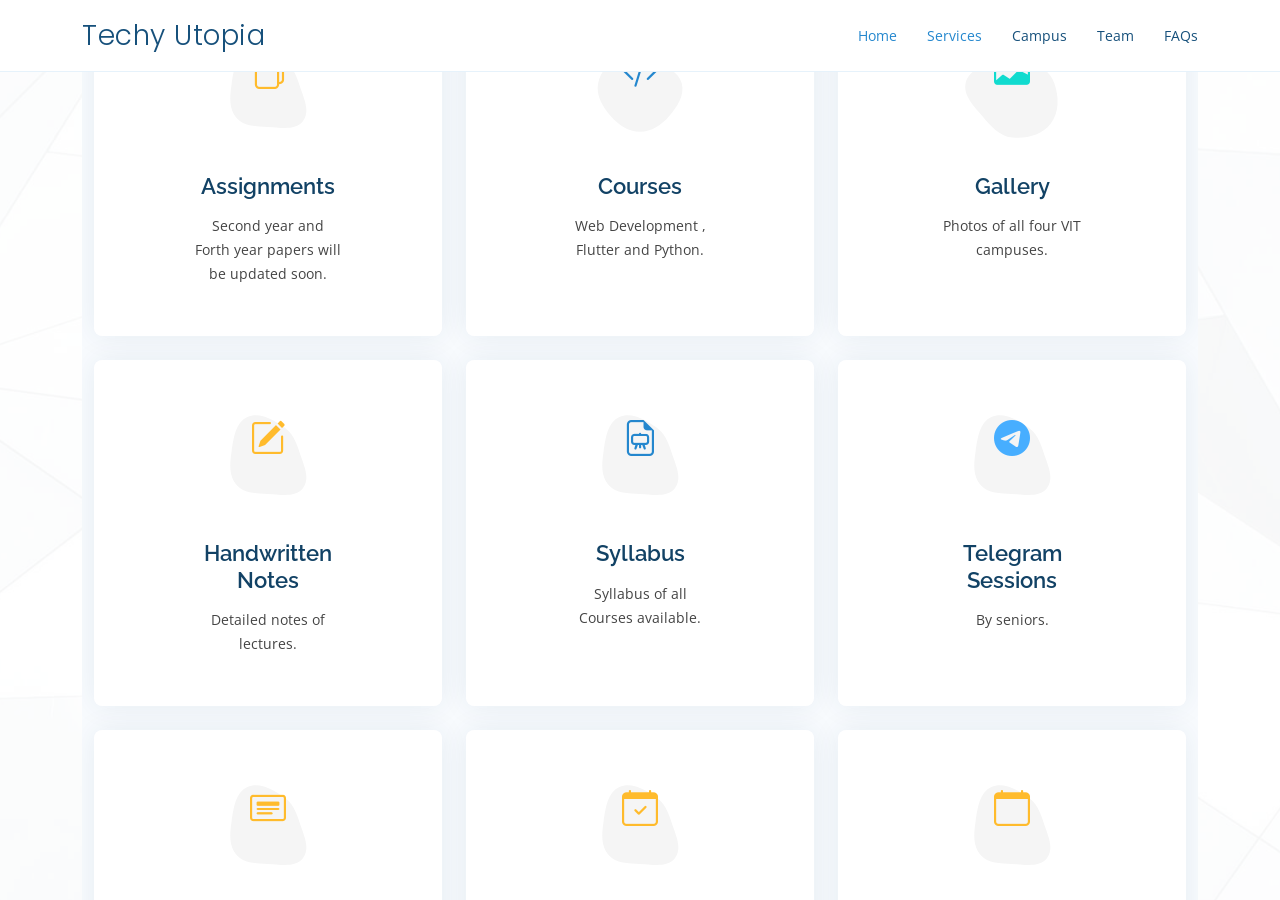
==== books.html @ 6884cb84 "26 March" ====
<!DOCTYPE html>
<html lang="en">

<head>
  <meta charset="utf-8">
  <meta content="width=device-width, initial-scale=1.0" name="viewport">

  <title>Books</title>
  <meta content="" name="description">
  <meta content="" name="keywords">

  <!-- Favicons -->
<link href="assets/img/favicon.jpeg" rel="icon">
  

  <!-- Google Fonts -->
  <link href="https://fonts.googleapis.com/css?family=Open+Sans:300,300i,400,400i,600,600i,700,700i|Raleway:300,300i,400,400i,500,500i,600,600i,700,700i|Poppins:300,300i,400,400i,500,500i,600,600i,700,700i" rel="stylesheet">

  <!-- Vendor CSS Files -->
  <link href="assets/vendor/aos/aos.css" rel="stylesheet">
  <link href="assets/vendor/bootstrap/css/bootstrap.min.css" rel="stylesheet">
  <link href="assets/vendor/bootstrap-icons/bootstrap-icons.css" rel="stylesheet">
  <link href="assets/vendor/boxicons/css/boxicons.min.css" rel="stylesheet">
  <link href="assets/vendor/glightbox/css/glightbox.min.css" rel="stylesheet">
  <link href="assets/vendor/remixicon/remixicon.css" rel="stylesheet">
  <link href="assets/vendor/swiper/swiper-bundle.min.css" rel="stylesheet">

  <!-- Template Main CSS File -->
  <link href="assets/css/style.css" rel="stylesheet">

  
</head>

<body>

 <!-- ======= Header ======= -->


 <header id="header" class="fixed-top">
  <div class="container d-flex align-items-center justify-content-between">
    <h1 class="logo"><a href="index.html">Techy Utopia</a></h1>
    

    <nav id="navbar" class="navbar">
      <ul>
        <li><a class="nav-link scrollto active" href="#hero">Home</a></li>

        
        <li><a class="nav-link scrollto" href="#services">Services</a></li>

        
        <li><a class="nav-link scrollto" href="#campus">Campus</a></li>
        

        <li><a class="nav-link scrollto" href="#team">Team</a></li>

        
        <li><a class="nav-link scrollto" href="#faq">FAQs</a></li>



      </ul>
      <i class="bi bi-list mobile-nav-toggle"></i>
    </nav>


    <!-- .navbar -->
  </div>
</header>
<!-- End Header -->


  
       <!-- ======= Hero Section ======= -->
       <section id="hero" class="d-flex align-items-center">
        <div
          class="container position-relative"
          data-aos="fade-up"
          data-aos-delay="100"
        >
          <!-- <div class="row justify-content-center">
            <div class="col-xl-7 col-lg-9 text-center">
               <h1>One Stop For VIT Stuff</h1>
              <h2>by Coding-Diaries</h2> 
            </div>
          </div> -->
          <!-- ======= Services Section ======= -->
          <section id="services" class="services section-bg">
            <div class="container" data-aos="fade-up">
              <div class="section-title">
                <h2>Telegram Sessions</h2>
                <h2>by seniors</h2>
                <br>
  
  
              </div>
  
              <div class="row">
                <div
                  class="col-lg-4 col-md-6 d-flex align-items-stretch"
                  data-aos="zoom-in"
                  data-aos-delay="100"
                >
                  <div class="icon-box iconbox-blue">
                    <div class="icon">
                      <svg
                        width="100"
                        height="100"
                        viewBox="0 0 600 600"
                        xmlns="http://www.w3.org/2000/svg"
                      >
                        <path
                          stroke="none"
                          stroke-width="0"
                          fill="#f5f5f5"
                          d="M300,521.0016835830174C376.1290562159157,517.8887921683347,466.0731472004068,529.7835943286574,510.70327084640275,468.03025145048787C554.3714126377745,407.6079735673963,508.03601936045806,328.9844924480964,491.2728898941984,256.3432110539036C474.5976632858925,184.082847569629,479.9380746630129,96.60480741107993,416.23090153303,58.64404602377083C348.86323505073057,18.502131276798302,261.93793281208167,40.57373210992963,193.5410806939664,78.93577620505333C130.42746243093433,114.334589627462,98.30271207620316,179.96522072025542,76.75703585869454,249.04625023123273C51.97151888228291,328.5150500222984,13.704378332031375,421.85034740162234,66.52175969318436,486.19268352777647C119.04800174914682,550.1803526380478,217.28368757567262,524.383925680826,300,521.0016835830174"
                        ></path>
                      </svg>
                      <i class="bi bi-book"></i>
                    </div>
                    <h4><a href="books.html">E-Books</a></h4>
                    <p>
                      Books for all Courses.
                    </p>
                  </div>
                </div>
  
                       
                <div
                  class="col-lg-4 col-md-6 d-flex align-items-stretch mt-4 mt-md-0"
                  data-aos="zoom-in"
                  data-aos-delay="200"
                >
                  <div class="icon-box iconbox-orange">
                    <div class="icon">
                      <svg
                        width="100"
                        height="100"
                        viewBox="0 0 600 600"
                        xmlns="http://www.w3.org/2000/svg"
                      >
                        <path
                          stroke="none"
                          stroke-width="0"
                          fill="#f5f5f5"
                          d="M300,582.0697525312426C382.5290701553225,586.8405444964366,449.9789794690241,525.3245884688669,502.5850820975895,461.55621195738473C556.606425686781,396.0723002908107,615.8543463187945,314.28637112970534,586.6730223649479,234.56875336149918C558.9533121215079,158.8439757836574,454.9685369536778,164.00468322053177,381.49747125262974,130.76875717737553C312.15926192815925,99.40240125094834,248.97055460311594,18.661163978235184,179.8680185752513,50.54337015887873C110.5421016452524,82.52863877960104,119.82277516462835,180.83849132639028,109.12597500060166,256.43424936330496C100.08760227029461,320.3096726198365,92.17705696193138,384.0621239912766,124.79988738764834,439.7174275375508C164.83382741302287,508.01625554203684,220.96474134820875,577.5009287672846,300,582.0697525312426"
                        ></path>
                      </svg>
                      <i class="bi bi-file-earmark-text"></i>
                    </div>
                    <h4><a href="pyq.html" target="blank" > PYQs </a></h4>
                    <p>
                      Second year and Forth year papers will be updated soon.
                    </p>
                  </div>
                </div>
  
                <div
                  class="col-lg-4 col-md-6 d-flex align-items-stretch mt-4 mt-lg-0"
                  data-aos="zoom-in"
                  data-aos-delay="300"
                >
                  <div class="icon-box iconbox-red">
                    <div class="icon">
                      <svg
                        width="100"
                        height="100"
                        viewBox="0 0 600 600"
                        xmlns="http://www.w3.org/2000/svg">
                        <path
                          stroke="none"
                          stroke-width="0"
                          fill="#f5f5f5"
                          d="M300,541.5067337569781C382.14930387511276,545.0595476570109,479.8736841581634,548.3450877840088,526.4010558755058,480.5488172755941C571.5218469581645,414.80211281144784,517.5187510058486,332.0715597781072,496.52539010469104,255.14436215662573C477.37192572678356,184.95920475031193,473.57363656557914,105.61284051026155,413.0603344069578,65.22779650032875C343.27470386102294,18.654635553484475,251.2091493199835,5.337323636656869,175.0934190732945,40.62881213300186C97.87086631185822,76.43348514350839,51.98124368387456,156.15599469081315,36.44837278890362,239.84606092416172C21.716077023791087,319.22268207091537,43.775223500013084,401.1760424656574,96.891909868211,461.97329694683043C147.22146801428983,519.5804099606455,223.5754009179313,538.201503339737,300,541.5067337569781"
                        ></path>
                      </svg>
                      <i class="bi bi-youtube"></i>
                    </div>
                    <h4><a href="youtube.html">Youtube Videos</a></h4>
                    <p>
                      Recommended Youtube Videos for Learning.
                    </p>
                  </div>
                </div>
  
                <div
                  class="col-lg-4 col-md-6 d-flex align-items-stretch mt-4"
                  data-aos="zoom-in"
                  data-aos-delay="100"
                >
                  <div class="icon-box iconbox-yellow">
                    <div class="icon">
                      <svg
                        width="100"
                        height="100"
                        viewBox="0 0 600 600"
                        xmlns="http://www.w3.org/2000/svg"
                      >
                        <path
                          stroke="none"
                          stroke-width="0"
                          fill="#f5f5f5"
                          d="M300,503.46388370962813C374.79870501325706,506.71871716319447,464.8034551963731,527.1746412648533,510.4981551193396,467.86667711651364C555.9287308511215,408.9015244558933,512.6030010748507,327.5744911775523,490.211057578863,256.5855673507754C471.097692560561,195.9906835881958,447.69079081568157,138.11976852964426,395.19560036434837,102.3242989838813C329.3053358748298,57.3949838291264,248.02791733380457,8.279543830951368,175.87071277845988,42.242879143198664C103.41431057327972,76.34704239035025,93.79494320519305,170.9812938413882,81.28167332365135,250.07896920659033C70.17666984294237,320.27484674793965,64.84698225790005,396.69656628748305,111.28512138212992,450.4950937839243C156.20124167950087,502.5303643271138,231.32542653798444,500.4755392045468,300,503.46388370962813"
                        ></path>
                      </svg>
                      <i class="bi bi-files"></i>
                    </div>
                    <h4><a href=""> Assignments </a></h4>
                    <p>
                      Second year and Forth year papers will be updated soon.
                    </p>
                  </div>
                </div>
  
                <div
                  class="col-lg-4 col-md-6 d-flex align-items-stretch mt-4"
                  data-aos="zoom-in"
                  data-aos-delay="200"
                >
                  <div class="icon-box iconbox-Green">
                    <div class="icon">
                      <svg
                        width="100"
                        height="100"
                        viewBox="0 0 600 600"
                        xmlns="http://www.w3.org/2000/svg"
                      >
                        <path
                          stroke="none"
                          stroke-width="0"
                          fill="#f5f5f5"
                          d="M300,532.3542879108572C369.38199826031484,532.3153073249985,429.10787420159085,491.63046689027357,474.5244479745417,439.17860296908856C522.8885846962883,383.3225815378663,569.1668002868075,314.3205725914397,550.7432151929288,242.7694973846089C532.6665558377875,172.5657663291529,456.2379748765914,142.6223662098291,390.3689995646985,112.34683881706744C326.66090330228417,83.06452184765237,258.84405631176094,53.51806209861945,193.32584062364296,78.48882559362697C121.61183558270385,105.82097193414197,62.805066853699245,167.19869350419734,48.57481801355237,242.6138429142374C34.843463184063346,315.3850353017275,76.69343916112496,383.4422959591041,125.22947124332185,439.3748458443577C170.7312796277747,491.8107796887764,230.57421082200815,532.3932930995766,300,532.3542879108572"
                        ></path>
                      </svg>
                      <i class="bi bi-code-slash"></i>
                    </div>
                    <h4><a href="courses.html" target="blank">Courses</a></h4>
                    <p>
                      Web Development , Flutter and Python.
                    </p>
                  </div>
                </div>
  
                <div
                  class="col-lg-4 col-md-6 d-flex align-items-stretch mt-4"
                  data-aos="zoom-in"
                  data-aos-delay="300"
                >
                  <div class="icon-box iconbox-teal">
                    <div class="icon">
                      <svg
                        width="100"
                        height="100"
                        viewBox="0 0 600 600"
                        xmlns="http://www.w3.org/2000/svg"
                      >
                        <path
                          stroke="none"
                          stroke-width="0"
                          fill="#f5f5f5"
                          d="M300,566.797414625762C385.7384707136149,576.1784315230908,478.7894351017131,552.8928747891023,531.9192734346935,484.94944893311C584.6109503024035,417.5663521118492,582.489472248146,322.67544863468447,553.9536738515405,242.03673114598146C529.1557734026468,171.96086150256528,465.24506316201064,127.66468636344209,395.9583748389544,100.7403814666027C334.2173773831606,76.7482773500951,269.4350130405921,84.62216499799875,207.1952322260088,107.2889140133804C132.92018162631612,134.33871894543012,41.79353780512637,160.00259165414826,22.644507872594943,236.69541883565114C3.319112789854554,314.0945973066697,72.72355303640163,379.243833228382,124.04198916343866,440.3218312028393C172.9286146004772,498.5055451809895,224.45579914871206,558.5317968840102,300,566.797414625762"
                        ></path>
                      </svg>
                      <i class="bi bi-card-image"></i>
                    </div>
                    <h4><a href="gallery.html">Gallery</a></h4>
                    <p>
                      Photos of all four VIT campuses.
                    </p>
                  </div>
                </div>
  
  
  
  
                <div
                  class="col-lg-4 col-md-6 d-flex align-items-stretch mt-4"
                  data-aos="zoom-in"
                  data-aos-delay="100"
                >
                  <div class="icon-box iconbox-yellow">
                    <div class="icon">
                      <svg
                        width="100"
                        height="100"
                        viewBox="0 0 600 600"
                        xmlns="http://www.w3.org/2000/svg"
                      >
                        <path
                          stroke="none"
                          stroke-width="0"
                          fill="#f5f5f5"
                          d="M300,503.46388370962813C374.79870501325706,506.71871716319447,464.8034551963731,527.1746412648533,510.4981551193396,467.86667711651364C555.9287308511215,408.9015244558933,512.6030010748507,327.5744911775523,490.211057578863,256.5855673507754C471.097692560561,195.9906835881958,447.69079081568157,138.11976852964426,395.19560036434837,102.3242989838813C329.3053358748298,57.3949838291264,248.02791733380457,8.279543830951368,175.87071277845988,42.242879143198664C103.41431057327972,76.34704239035025,93.79494320519305,170.9812938413882,81.28167332365135,250.07896920659033C70.17666984294237,320.27484674793965,64.84698225790005,396.69656628748305,111.28512138212992,450.4950937839243C156.20124167950087,502.5303643271138,231.32542653798444,500.4755392045468,300,503.46388370962813"
                        ></path>
                      </svg>
                      <i class="bi bi-pencil-square"></i>
                    </div>
                    <h4><a href="">Handwritten Notes </a></h4>
                    <p>
                      Detailed notes of lectures.
                    </p>
                  </div>
                </div>
                <div
  
  
                  class="col-lg-4 col-md-6 d-flex align-items-stretch mt-4"
                  data-aos="zoom-in"
                  data-aos-delay="100"
                >
                  <div class="icon-box iconbox-grey">
                    <div class="icon">
                      <svg
                        width="100"
                        height="100"
                        viewBox="0 0 600 600"
                        xmlns="http://www.w3.org/2000/svg"
                      >
                        <path
                          stroke="none"
                          stroke-width="0"
                          fill="#f5f5f5"
                          d="M300,503.46388370962813C374.79870501325706,506.71871716319447,464.8034551963731,527.1746412648533,510.4981551193396,467.86667711651364C555.9287308511215,408.9015244558933,512.6030010748507,327.5744911775523,490.211057578863,256.5855673507754C471.097692560561,195.9906835881958,447.69079081568157,138.11976852964426,395.19560036434837,102.3242989838813C329.3053358748298,57.3949838291264,248.02791733380457,8.279543830951368,175.87071277845988,42.242879143198664C103.41431057327972,76.34704239035025,93.79494320519305,170.9812938413882,81.28167332365135,250.07896920659033C70.17666984294237,320.27484674793965,64.84698225790005,396.69656628748305,111.28512138212992,450.4950937839243C156.20124167950087,502.5303643271138,231.32542653798444,500.4755392045468,300,503.46388370962813"
                        ></path>
                      </svg>
                      <i class="bi bi-file-earmark-easel"></i>
                    </div>
                    <h4><a href="courses.html">Syllabus </a></h4>
                    <p>
                      Syllabus of all Courses available.
                    </p>
                  </div>
                </div>
  
  
  
  
                <div
                  class="col-lg-4 col-md-6 d-flex align-items-stretch mt-4"
                  data-aos="zoom-in"
                  data-aos-delay="100"
                >
                  <div class="icon-box iconbox-blue">
                    <div class="icon">
                      <svg
                        width="100"
                        height="100"
                        viewBox="0 0 600 600"
                        xmlns="http://www.w3.org/2000/svg"
                      >
                        <path
                          stroke="none"
                          stroke-width="0"
                          fill="#f5f5f5"
                          d="M300,503.46388370962813C374.79870501325706,506.71871716319447,464.8034551963731,527.1746412648533,510.4981551193396,467.86667711651364C555.9287308511215,408.9015244558933,512.6030010748507,327.5744911775523,490.211057578863,256.5855673507754C471.097692560561,195.9906835881958,447.69079081568157,138.11976852964426,395.19560036434837,102.3242989838813C329.3053358748298,57.3949838291264,248.02791733380457,8.279543830951368,175.87071277845988,42.242879143198664C103.41431057327972,76.34704239035025,93.79494320519305,170.9812938413882,81.28167332365135,250.07896920659033C70.17666984294237,320.27484674793965,64.84698225790005,396.69656628748305,111.28512138212992,450.4950937839243C156.20124167950087,502.5303643271138,231.32542653798444,500.4755392045468,300,503.46388370962813"
                        ></path>
                      </svg>
                      <i class="bi bi-telegram"></i>
                    </div>
                    <h4><a href="telegram_sessions.html"> Telegram Sessions </a></h4>
                    <p>
                      By seniors.
                    </p>
                  </div>
                </div>
  
                <div
                class="col-lg-4 col-md-6 d-flex align-items-stretch mt-4"
                data-aos="zoom-in"
                data-aos-delay="100"
              >
                <div class="icon-box iconbox-yellow">
                  <div class="icon">
                    <svg
                      width="100"
                      height="100"
                      viewBox="0 0 600 600"
                      xmlns="http://www.w3.org/2000/svg"
                    >
                      <path
                        stroke="none"
                        stroke-width="0"
                        fill="#f5f5f5"
                        d="M300,503.46388370962813C374.79870501325706,506.71871716319447,464.8034551963731,527.1746412648533,510.4981551193396,467.86667711651364C555.9287308511215,408.9015244558933,512.6030010748507,327.5744911775523,490.211057578863,256.5855673507754C471.097692560561,195.9906835881958,447.69079081568157,138.11976852964426,395.19560036434837,102.3242989838813C329.3053358748298,57.3949838291264,248.02791733380457,8.279543830951368,175.87071277845988,42.242879143198664C103.41431057327972,76.34704239035025,93.79494320519305,170.9812938413882,81.28167332365135,250.07896920659033C70.17666984294237,320.27484674793965,64.84698225790005,396.69656628748305,111.28512138212992,450.4950937839243C156.20124167950087,502.5303643271138,231.32542653798444,500.4755392045468,300,503.46388370962813"
                      ></path>
                    </svg>
                    <i class="bi bi-card-heading"></i>
                  </div>
                  <h4><a href=""> Blogs </a></h4>
                  <p>
                    Useful content with proper roadmaps.
                  </p>
                  <p>Upcoming...</p>
      
  
                </div>
              </div>
  
                <div
                  class="col-lg-4 col-md-6 d-flex align-items-stretch mt-4"
                  data-aos="zoom-in"
                  data-aos-delay="100"
                >
                  <div class="icon-box iconbox-yellow">
                    <div class="icon">
                      <svg
                        width="100"
                        height="100"
                        viewBox="0 0 600 600"
                        xmlns="http://www.w3.org/2000/svg"
                      >
                        <path
                          stroke="none"
                          stroke-width="0"
                          fill="#f5f5f5"
                          d="M300,503.46388370962813C374.79870501325706,506.71871716319447,464.8034551963731,527.1746412648533,510.4981551193396,467.86667711651364C555.9287308511215,408.9015244558933,512.6030010748507,327.5744911775523,490.211057578863,256.5855673507754C471.097692560561,195.9906835881958,447.69079081568157,138.11976852964426,395.19560036434837,102.3242989838813C329.3053358748298,57.3949838291264,248.02791733380457,8.279543830951368,175.87071277845988,42.242879143198664C103.41431057327972,76.34704239035025,93.79494320519305,170.9812938413882,81.28167332365135,250.07896920659033C70.17666984294237,320.27484674793965,64.84698225790005,396.69656628748305,111.28512138212992,450.4950937839243C156.20124167950087,502.5303643271138,231.32542653798444,500.4755392045468,300,503.46388370962813"
                        ></path>
                      </svg>
                      <i class="bi bi-calendar-check"></i>
                    </div>
                    <h4><a href=""> Attendance Tracker </a></h4>
                    <p>
                      Keeps a record of your attendance.
                    </p>
                    <p>Upcoming...</p>
        
  
                  </div>
                </div>
  
  
  
  
                <div
                  class="col-lg-4 col-md-6 d-flex align-items-stretch mt-4"
                  data-aos="zoom-in"
                  data-aos-delay="100"
                >
                  <div class="icon-box iconbox-yellow">
                    <div class="icon">
                      <svg
                        width="100"
                        height="100"
                        viewBox="0 0 600 600"
                        xmlns="http://www.w3.org/2000/svg"
                      >
                        <path
                          stroke="none"
                          stroke-width="0"
                          fill="#f5f5f5"
                          d="M300,503.46388370962813C374.79870501325706,506.71871716319447,464.8034551963731,527.1746412648533,510.4981551193396,467.86667711651364C555.9287308511215,408.9015244558933,512.6030010748507,327.5744911775523,490.211057578863,256.5855673507754C471.097692560561,195.9906835881958,447.69079081568157,138.11976852964426,395.19560036434837,102.3242989838813C329.3053358748298,57.3949838291264,248.02791733380457,8.279543830951368,175.87071277845988,42.242879143198664C103.41431057327972,76.34704239035025,93.79494320519305,170.9812938413882,81.28167332365135,250.07896920659033C70.17666984294237,320.27484674793965,64.84698225790005,396.69656628748305,111.28512138212992,450.4950937839243C156.20124167950087,502.5303643271138,231.32542653798444,500.4755392045468,300,503.46388370962813"
                        ></path>
                      </svg>
                      <i class="bi bi-calendar"></i>
                    </div>
                    <h4><a href="">Calender </a></h4>
                    
                    <p>
                      Upcoming...
                    </p>
                  </div>
                </div>
              </div>
            </div>
          </section>
          <!-- End Sevices Section -->
  
      <!-- End Hero -->

 <!-- ======= Footer ======= -->
 <footer id="footer">

  <div class="footer-top">
    <div class="container">
      <div class="row">

        <div class="col-lg-3 col-md-6 footer-contact">
          <h3>Techy Utopia </h3>
<br>
          
          <p>
            We would be greatful to have your 
            <br>suggestions or any feedback <br>
            Feel free to write us at <br>
             <br>
            
            <strong>Email:</strong> inaxia.codingdiaries@gmail.com
            <br>
          </p>
        </div>

        <div class="col-lg-2 col-md-6 footer-links">
          <h4>Our Services</h4>
          <ul>
            <li><i class="bx bx-chevron-right"></i> <a href="books.html">Books</a></li>
            <li><i class="bx bx-chevron-right"></i> <a href="pyq.html">PYQs</a></li>
            <li><i class="bx bx-chevron-right"></i> <a href="youtube.html">Youtube Videos</a></li>
            <li><i class="bx bx-chevron-right"></i> <a href="assignments.html">Assignments</a></li>
            <li><i class="bx bx-chevron-right"></i> <a href="courses.html">Courses</a></li>
          </ul>
        </div>

        <div class="col-lg-3 col-md-6 footer-links">
          <h4> <br>  </h4>
          <ul>
            <li><i class="bx bx-chevron-right"></i> <a href="gallery.html">Gallery</a></li>
            <li><i class="bx bx-chevron-right"></i> <a href="syllabus.html">Syllabus</a></li>
            <li><i class="bx bx-chevron-right"></i> <a href="telegram_sessions.html">Telegram Sessions</a></li>
            <li><i class="bx bx-chevron-right"></i> <a href="notes.html">Notes</a></li>
            <li><i class="bx bx-chevron-right"></i> <a href="">Calender</a></li>
          </ul>
        </div>
        <div class="container d-md-flex py-4">
          <div class="me-md-auto text-center text-md-start">
            <div class="copyright">
              &copy; Copyright <strong><span>Techy Utopia</span></strong
              >. All Rights Reserved
            </div>
          </div>
  
        </div>
        

      </div>
    </div>
  </div>

  
</footer>

<!-- End Footer -->

  <div id="preloader"></div>
  <a href="#" class="back-to-top d-flex align-items-center justify-content-center"><i class="bi bi-arrow-up-short"></i></a>

  <!-- Vendor JS Files -->
  <script src="assets/vendor/purecounter/purecounter.js"></script>
  <script src="assets/vendor/aos/aos.js"></script>
  <script src="assets/vendor/bootstrap/js/bootstrap.bundle.min.js"></script>
  <script src="assets/vendor/glightbox/js/glightbox.min.js"></script>
  <script src="assets/vendor/isotope-layout/isotope.pkgd.min.js"></script>
  <script src="assets/vendor/swiper/swiper-bundle.min.js"></script>
  <script src="assets/vendor/php-email-form/validate.js"></script>

  <!-- Template Main JS File -->
  <script src="assets/js/main.js"></script>

</body>

</html>
---- assets/css/style.css ----
/*--------------------------------------------------------------
# General
--------------------------------------------------------------*/
body {
  font-family: "Open Sans", sans-serif;
  color: #444444;
}

a {
  color: #2487ce;
  text-decoration: none;
}

a:hover {
  color: #469fdf;
  text-decoration: none;
}

h1, h2, h3, h4, h5, h6 {
  font-family: "Raleway", sans-serif;
}

/*--------------------------------------------------------------
# Back to top button
--------------------------------------------------------------*/
.back-to-top {
  position: fixed;
  visibility: hidden;
  opacity: 0;
  right: 15px;
  bottom: 15px;
  z-index: 996;
  background: #2487ce;
  width: 40px;
  height: 40px;
  border-radius: 4px;
  transition: all 0.4s;
}
.back-to-top i {
  font-size: 28px;
  color: #fff;
  line-height: 0;
}
.back-to-top:hover {
  background: #3e9bdd;
  color: #fff;
}
.back-to-top.active {
  visibility: visible;
  opacity: 1;
}

/*--------------------------------------------------------------
# Preloader
--------------------------------------------------------------*/
#preloader {
  position: fixed;
  top: 0;
  left: 0;
  right: 0;
  bottom: 0;
  z-index: 9999;
  overflow: hidden;
  background: #fff;
}

#preloader:before {
  content: "";
  position: fixed;
  top: calc(50% - 30px);
  left: calc(50% - 30px);
  border: 6px solid #2487ce;
  border-top-color: #fff;
  border-bottom-color: #fff;
  border-radius: 50%;
  width: 60px;
  height: 60px;
  -webkit-animation: animate-preloader 1s linear infinite;
  animation: animate-preloader 1s linear infinite;
}

@-webkit-keyframes animate-preloader {
  0% {
    transform: rotate(0deg);
  }
  100% {
    transform: rotate(360deg);
  }
}

@keyframes animate-preloader {
  0% {
    transform: rotate(0deg);
  }
  100% {
    transform: rotate(360deg);
  }
}
/*--------------------------------------------------------------
# Disable aos animation delay on mobile devices
--------------------------------------------------------------*/
@media screen and (max-width: 768px) {
  [data-aos-delay] {
    transition-delay: 0 !important;
  }
}
/*--------------------------------------------------------------
# Header
--------------------------------------------------------------*/
#header {
  transition: all 0.5s;
  background: #fff;
  z-index: 997;
  padding: 15px 0;
  border-bottom: 1px solid #e6f2fb;
}
#header.header-scrolled {
  border-color: #fff;
  box-shadow: 0px 2px 15px rgba(18, 66, 101, 0.08);
}
#header .logo {
  font-size: 28px;
  margin: 0;
  padding: 0;
  line-height: 1;
  font-weight: 300;
  letter-spacing: 0.5px;
  font-family: "Poppins", sans-serif;
}
#header .logo a {
  color: #16507b;
}
#header .logo img {
  max-height: 40px;
}
@media (max-width: 992px) {
  #header .logo {
    font-size: 28px;
  }
}

/*--------------------------------------------------------------
# Navigation Menu
--------------------------------------------------------------*/
/**
* Desktop Navigation 
*/
.navbar {
  padding: 0;
}
.navbar ul {
  margin: 0;
  padding: 0;
  display: flex;
  list-style: none;
  align-items: center;
}
.navbar li {
  position: relative;
}
.navbar a, .navbar a:focus {
  display: flex;
  align-items: center;
  justify-content: space-between;
  padding: 10px 0 10px 30px;
  font-size: 14px;
  color: #16507b;
  white-space: nowrap;
  transition: 0.3s;
}
.navbar a i, .navbar a:focus i {
  font-size: 12px;
  line-height: 0;
  margin-left: 5px;
}
.navbar a:hover, .navbar .active, .navbar .active:focus, .navbar li:hover > a {
  color: #2487ce;
}
.navbar .getstarted, .navbar .getstarted:focus {
  background: #2487ce;
  padding: 8px 20px;
  margin-left: 30px;
  border-radius: 4px;
  color: #fff;
}
.navbar .getstarted:hover, .navbar .getstarted:focus:hover {
  color: #fff;
  background: #3194db;
}

@media (max-width: 1366px) {
  .navbar .dropdown .dropdown ul {
    left: -90%;
  }
  .navbar .dropdown .dropdown:hover > ul {
    left: -100%;
  }
}




/**
* Mobile Navigation 
*/
.mobile-nav-toggle {
  color: #124265;
  font-size: 28px;
  cursor: pointer;
  display: none;
  line-height: 0;
  transition: 0.5s;
}
.mobile-nav-toggle.bi-x {
  color: #fff;
}

@media (max-width: 991px) {
  .mobile-nav-toggle {
    display: block;
  }

  .navbar ul {
    display: none;
  }
}
.navbar-mobile {
  position: fixed;
  overflow: hidden;
  top: 0;
  right: 0;
  left: 0;
  bottom: 0;
  background: rgba(10, 38, 58, 0.9);
  transition: 0.3s;
  z-index: 999;
}
.navbar-mobile .mobile-nav-toggle {
  position: absolute;
  top: 15px;
  right: 15px;
}
.navbar-mobile ul {
  display: block;
  position: absolute;
  top: 55px;
  right: 15px;
  bottom: 15px;
  left: 15px;
  padding: 10px 0;
  background-color: #fff;
  overflow-y: auto;
  transition: 0.3s;
}
.navbar-mobile a, .navbar-mobile a:focus {
  padding: 10px 20px;
  font-size: 15px;
  color: #124265;
}
.navbar-mobile a:hover, .navbar-mobile .active, .navbar-mobile li:hover > a {
  color: #2487ce;
}
.navbar-mobile .getstarted, .navbar-mobile .getstarted:focus {
  margin: 15px;
}
.navbar-mobile .dropdown ul {
  position: static;
  display: none;
  margin: 10px 20px;
  padding: 10px 0;
  z-index: 99;
  opacity: 1;
  visibility: visible;
  background: #fff;
  box-shadow: 0px 0px 30px rgba(127, 137, 161, 0.25);
}
.navbar-mobile .dropdown ul li {
  min-width: 200px;
}
.navbar-mobile .dropdown ul a {
  padding: 10px 20px;
}
.navbar-mobile .dropdown ul a i {
  font-size: 12px;
}
.navbar-mobile .dropdown ul a:hover, .navbar-mobile .dropdown ul .active:hover, .navbar-mobile .dropdown ul li:hover > a {
  color: #2487ce;
}
.navbar-mobile .dropdown > .dropdown-active {
  display: block;
}

/*--------------------------------------------------------------
# Hero Section
--------------------------------------------------------------*/
#hero {
  width: 100%;
  height: 100vh;
  position: relative;
  background: url("../img/hero-bg.jpg") top center;
  background-size: cover;
  position: relative;
}
#hero:before {
  content: "";
  background: rgba(255, 255, 255, 0.8);
  position: absolute;
  bottom: 0;
  top: 0;
  left: 0;
  right: 0;
}
#hero .container {
  padding-top: 80px;
}
#hero h1 {
  margin: 0;
  font-size: 56px;
  font-weight: 700;
  line-height: 72px;
  color: #124265;
  font-family: "Poppins", sans-serif;
}
#hero h2 {
  color: #5e5e5e;
  margin: 10px 0 0 0;
  font-size: 22px;
}
#hero .btn-get-started {
  font-family: "Poppins", sans-serif;
  font-weight: 500;
  font-size: 14px;
  letter-spacing: 0.5px;
  display: inline-block;
  padding: 14px 50px;
  border-radius: 5px;
  transition: 0.5s;
  margin-top: 30px;
  color: #fff;
  background: #2487ce;
}
#hero .btn-get-started:hover {
  background: #3194db;
}
#hero .icon-boxes {
  margin-top: 100px;
  padding: 50px 80px;
}
#hero .icon-box {
  padding: 50px 30px;
  position: relative;
  overflow: hidden;
  background: #fff;
  box-shadow: 0 0 29px 0 rgba(18, 66, 101, 0.08);
  transition: all 0.3s ease-in-out;
  border-radius: 8px;
  z-index: 1;
  padding: 50px 100px;
  width: 100%;

}
#hero .icon-box .title {
  font-weight: 700;
  margin-bottom: 15px;
  font-size: 18px;
}
#hero .icon-box .title a {
  color: #124265;
  transition: 0.3s;
}
#hero .icon-box .description {
  font-size: 15px;
  line-height: 28px;
  margin-bottom: 0;
}
#hero .icon-box .icon {
  margin-bottom: 20px;
  padding-top: 10px;
  display: inline-block;
  transition: all 0.3s ease-in-out;
  font-size: 36px;
  line-height: 1;
  color: #2487ce;
}
#hero .icon-box:hover {
  transform: scale(1.08);
}
#hero .icon-box:hover .title a {
  color: #2487ce;
}
@media (min-width: 1024px) {
  #hero {
    background-attachment: fixed;
  }
}
@media (max-height: 800px) {
  #hero {
    height: auto;
  }
}
@media (max-width: 992px) {
  #hero {
    height: auto;
  }
  #hero h1 {
    font-size: 28px;
    line-height: 36px;
  }
  #hero h2 {
    font-size: 18px;
    line-height: 24px;
  }
}

/*--------------------------------------------------------------
# Sections General
--------------------------------------------------------------*/
section {
  padding: 80px 0;
  overflow: hidden;
}

.section-bg {
  background-color: #f8fbfe;
}

.section-title {
  text-align: center;
  padding-bottom: 30px;
}
.section-title h2 {
  font-size: 32px;
  font-weight: bold;
  text-transform: uppercase;
  margin-bottom: 20px;
  padding-bottom: 0;
  color: #124265;
}
.section-title p {
  margin-bottom: 0;
  font-size: 14px;
  color: #919191;
}

/* 





/*--------------------------------------------------------------
# Services
--------------------------------------------------------------*/
.services .icon-box {
  text-align: center;
  padding: 70px 20px 80px 20px;
  transition: all ease-in-out 0.3s;
  background: #fff;
  box-shadow: 0px 5px 90px 0px rgba(110, 123, 131, 0.05);
}
.services .icon-box .icon {
  margin: 0 auto;
  width: 100px;
  height: 100px;
  display: flex;
  align-items: center;
  justify-content: center;
  transition: ease-in-out 0.3s;
  position: relative;
}
.services .icon-box .icon i {
  font-size: 36px;
  transition: 0.5s;
  position: relative;
}
.services .icon-box .icon svg {
  position: absolute;
  top: 0;
  left: 0;
}
.services .icon-box .icon svg path {
  transition: 0.5s;
  fill: #f5f5f5;
}
.services .icon-box h4 {
  font-weight: 600;
  margin: 10px 0 15px 0;
  font-size: 22px;
}
.services .icon-box h4 a {
  color: #124265;
  transition: ease-in-out 0.3s;
}
.services .icon-box p {
  line-height: 24px;
  font-size: 14px;
  margin-bottom: 0;
}
.services .icon-box:hover {
  border-color: #fff;
  box-shadow: 0px 0 35px 0 rgba(0, 0, 0, 0.08);
}
.services .iconbox-blue i {
  color: #47aeff;
}
.services .iconbox-blue:hover .icon i {
  color: #fff;
}
.services .iconbox-blue:hover .icon path {
  fill: #47aeff;
}
.services .iconbox-orange i {
  color: #ffa76e;
}
.services .iconbox-orange:hover .icon i {
  color: #fff;
}
.services .iconbox-orange:hover .icon path {
  fill: #ffa76e;
}
.services .iconbox-pink i {
  color: #e80368;
}
.services .iconbox-pink:hover .icon i {
  color: #fff;
}
.services .iconbox-pink:hover .icon path {
  fill: #e80368;
}
.services .iconbox-yellow i {
  color: #ffbb2c;
}
.services .iconbox-yellow:hover .icon i {
  color: #fff;
}
.services .iconbox-yellow:hover .icon path {
  fill: #ffbb2c;
}
.services .iconbox-red i {
  color: #ff5828;
}
.services .iconbox-red:hover .icon i {
  color: #fff;
}
.services .iconbox-red:hover .icon path {
  fill: #ff5828;
}
.services .iconbox-teal i {
  color: #11dbcf;
}
.services .iconbox-teal:hover .icon i {
  color: #fff;
}
.services .iconbox-teal:hover .icon path {
  fill: #11dbcf;
}






/*--------------------------------------------------------------
# Team
--------------------------------------------------------------*/
.team .member {
  margin-bottom: 20px;
  overflow: hidden;
  text-align: center;
  border-radius: 4px;
  background: #fff;
  box-shadow: 0px 2px 15px rgba(18, 66, 101, 0.08);
}
.team .member .member-img {
  position: relative;
  overflow: hidden;
}
.team .member .social {
  position: absolute;
  left: 0;
  bottom: 0;
  right: 0;
  height: 40px;
  opacity: 0;
  transition: ease-in-out 0.3s;
  text-align: center;
  background: rgba(255, 255, 255, 0.85);
  display: inline-flex;
  align-items: center;
  justify-content: center;
}
.team .member .social a {
  transition: color 0.3s;
  color: #124265;
  margin: 0 10px;
  display: inline-block;
}
.team .member .social a:hover {
  color: #2487ce;
}
.team .member .social i {
  font-size: 18px;
  margin: 0 2px;
  line-height: 0;
}
.team .member .member-info {
  padding: 25px 15px;
}
.team .member .member-info h4 {
  font-weight: 700;
  margin-bottom: 5px;
  font-size: 18px;
  color: #124265;
}
.team .member .member-info span {
  display: block;
  font-size: 13px;
  font-weight: 400;
  color: #aaaaaa;
}
.team .member .member-info p {
  font-style: italic;
  font-size: 14px;
  line-height: 26px;
  color: #777777;
}
.team .member:hover .social {
  opacity: 1;
}



/*--------------------------------------------------------------
# Frequently Asked Questions
--------------------------------------------------------------*/


.faq .faq-list {
  padding: 0 100px;
}
.faq .faq-list ul {
  padding: 0;
  list-style: none;
}
.faq .faq-list li + li {
  margin-top: 15px;
}
.faq .faq-list li {
  padding: 20px;
  background: #fff;
  border-radius: 4px;
  position: relative;
}
.faq .faq-list a {
  display: block;
  position: relative;
  font-family: "Poppins", sans-serif;
  font-size: 16px;
  line-height: 24px;
  font-weight: 500;
  padding: 0 30px;
  outline: none;
  cursor: pointer;
}
.faq .faq-list .icon-help {
  font-size: 24px;
  position: absolute;
  right: 0;
  left: 20px;
  color: #87c1ea;
}
.faq .faq-list .icon-show, .faq .faq-list .icon-close {
  font-size: 24px;
  position: absolute;
  right: 0;
  top: 0;
}
.faq .faq-list p {
  margin-bottom: 0;
  padding: 10px 0 0 0;
}
.faq .faq-list .icon-show {
  display: none;
}
.faq .faq-list a.collapsed {
  color: #343a40;
}
.faq .faq-list a.collapsed:hover {
  color: #2487ce;
}
.faq .faq-list a.collapsed .icon-show {
  display: inline-block;
}
.faq .faq-list a.collapsed .icon-close {
  display: none;
}
@media (max-width: 1200px) {
  .faq .faq-list {
    padding: 0;
  }
}


.portfolio .portfolio-item {
  margin-bottom: 30px;
}
.portfolio #portfolio-flters {
  padding: 0;
  margin: 0 auto 35px auto;
  list-style: none;
  text-align: center;
  border-radius: 50px;
  padding: 2px 15px;
}
.portfolio #portfolio-flters li {
  cursor: pointer;
  display: inline-block;
  padding: 10px 15px 8px 15px;
  font-size: 14px;
  font-weight: 600;
  line-height: 1;
  text-transform: uppercase;
  color: #444444;
  margin-bottom: 5px;
  transition: all 0.3s ease-in-out;
}
.portfolio #portfolio-flters li:hover, .portfolio #portfolio-flters li.filter-active {
  color: #2487ce;
}
.portfolio #portfolio-flters li:last-child {
  margin-right: 0;
}
.portfolio .portfolio-wrap {
  transition: 0.3s;
  position: relative;
  overflow: hidden;
  z-index: 1;
}
.portfolio .portfolio-wrap::before {
  content: "";
  background: rgba(36, 135, 206, 0.6);
  position: absolute;
  left: 30px;
  right: 30px;
  top: 30px;
  bottom: 30px;
  transition: all ease-in-out 0.3s;
  z-index: 2;
  opacity: 0;
}
.portfolio .portfolio-wrap .portfolio-info {
  opacity: 0;
  position: absolute;
  top: 0;
  left: 0;
  right: 0;
  bottom: 0;
  text-align: center;
  z-index: 3;
  transition: all ease-in-out 0.3s;
  display: flex;
  flex-direction: column;
  justify-content: center;
  align-items: center;
}
.portfolio .portfolio-wrap .portfolio-info::before {
  display: block;
  content: "";
  width: 48px;
  height: 48px;
  position: absolute;
  top: 35px;
  left: 35px;
  border-top: 3px solid #fff;
  border-left: 3px solid #fff;
  transition: all 0.5s ease 0s;
  z-index: 9994;
}
.portfolio .portfolio-wrap .portfolio-info::after {
  display: block;
  content: "";
  width: 48px;
  height: 48px;
  position: absolute;
  bottom: 35px;
  right: 35px;
  border-bottom: 3px solid #fff;
  border-right: 3px solid #fff;
  transition: all 0.5s ease 0s;
  z-index: 9994;
}
.portfolio .portfolio-wrap .portfolio-info h4 {
  font-size: 20px;
  color: #fff;
  font-weight: 600;
}
.portfolio .portfolio-wrap .portfolio-info p {
  color: #ffffff;
  font-size: 14px;
  text-transform: uppercase;
  padding: 0;
  margin: 0;
}
.portfolio .portfolio-wrap .portfolio-links {
  text-align: center;
  z-index: 4;
}
.portfolio .portfolio-wrap .portfolio-links a {
  color: rgba(255, 255, 255, 0.6);
  margin: 0 2px;
  font-size: 28px;
  display: inline-block;
  transition: 0.3s;
}
.portfolio .portfolio-wrap .portfolio-links a:hover {
  color: #fff;
}
.portfolio .portfolio-wrap:hover::before {
  top: 0;
  left: 0;
  right: 0;
  bottom: 0;
  opacity: 1;
}
.portfolio .portfolio-wrap:hover .portfolio-info {
  opacity: 1;
}
.portfolio .portfolio-wrap:hover .portfolio-info::before {
  top: 15px;
  left: 15px;
}
.portfolio .portfolio-wrap:hover .portfolio-info::after {
  bottom: 15px;
  right: 15px;
}

/*--------------------------------------------------------------
# Portfolio Details
--------------------------------------------------------------*/
.portfolio-details {
  padding-top: 40px;
}
.portfolio-details .portfolio-details-slider img {
  width: 100%;
}
.portfolio-details .portfolio-details-slider .swiper-pagination {
  margin-top: 20px;
  position: relative;
}
.portfolio-details .portfolio-details-slider .swiper-pagination .swiper-pagination-bullet {
  width: 12px;
  height: 12px;
  background-color: #fff;
  opacity: 1;
  border: 1px solid #2487ce;
}
.portfolio-details .portfolio-details-slider .swiper-pagination .swiper-pagination-bullet-active {
  background-color: #2487ce;
}
.portfolio-details .portfolio-info {
  padding: 30px;
  box-shadow: 0px 0 30px rgba(18, 66, 101, 0.08);
}
.portfolio-details .portfolio-info h3 {
  font-size: 22px;
  font-weight: 700;
  margin-bottom: 20px;
  padding-bottom: 20px;
  border-bottom: 1px solid #eee;
}
.portfolio-details .portfolio-info ul {
  list-style: none;
  padding: 0;
  font-size: 15px;
}
.portfolio-details .portfolio-info ul li + li {
  margin-top: 10px;
}
.portfolio-details .portfolio-description {
  padding-top: 30px;
}
.portfolio-details .portfolio-description h2 {
  font-size: 26px;
  font-weight: 700;
  margin-bottom: 20px;
}
.portfolio-details .portfolio-description p {
  padding: 0;
}







/*--------------------------------------------------------------
# Footer
--------------------------------------------------------------*/



#footer {
  color: #444444;
  font-size: 14px;
  background: #f8fbfe;
  box-shadow: 0px 2px 15px rgba(18, 66, 101, 0.08);
}
#footer .footer-top {
  padding: 60px 0 30px 0;
  background: #fff;
}
#footer .footer-top h4 {
  font-size: 16px;
  font-weight: bold;
  color: #124265;
  position: relative;
  padding-bottom: 12px;
}
#footer .footer-top{
  margin-bottom: 30px;
}
#footer .footer-top ul {
  list-style: none;
  padding: 0;
  margin: 0;
}
#footer .footer-top ul i {
  padding-right: 2px;
  color: #2487ce;
  font-size: 18px;
  line-height: 1;
}
#footer .footer-top ul li {
  padding: 10px 0;
  display: flex;
  align-items: center;
}
#footer .footer-top ul li:first-child {
  padding-top: 0;
}
#footer .footer-top ul a {
  color: #777777;
  transition: 0.3s;
  display: inline-block;
  line-height: 1;
}
#footer .footer-top ul a:hover {
  text-decoration: none;
  color: #2487ce;
}

.centre first{
  display: inline-block;
  vertical-align: middle;
padding-left: 50%;
padding-right: 0;
}

.centre Second{
  display: inline-block;
  vertical-align: middle;
  padding-left: 0;
padding-right: 50%;
}
/* .op{
padding:0 0 0 50%;
} */
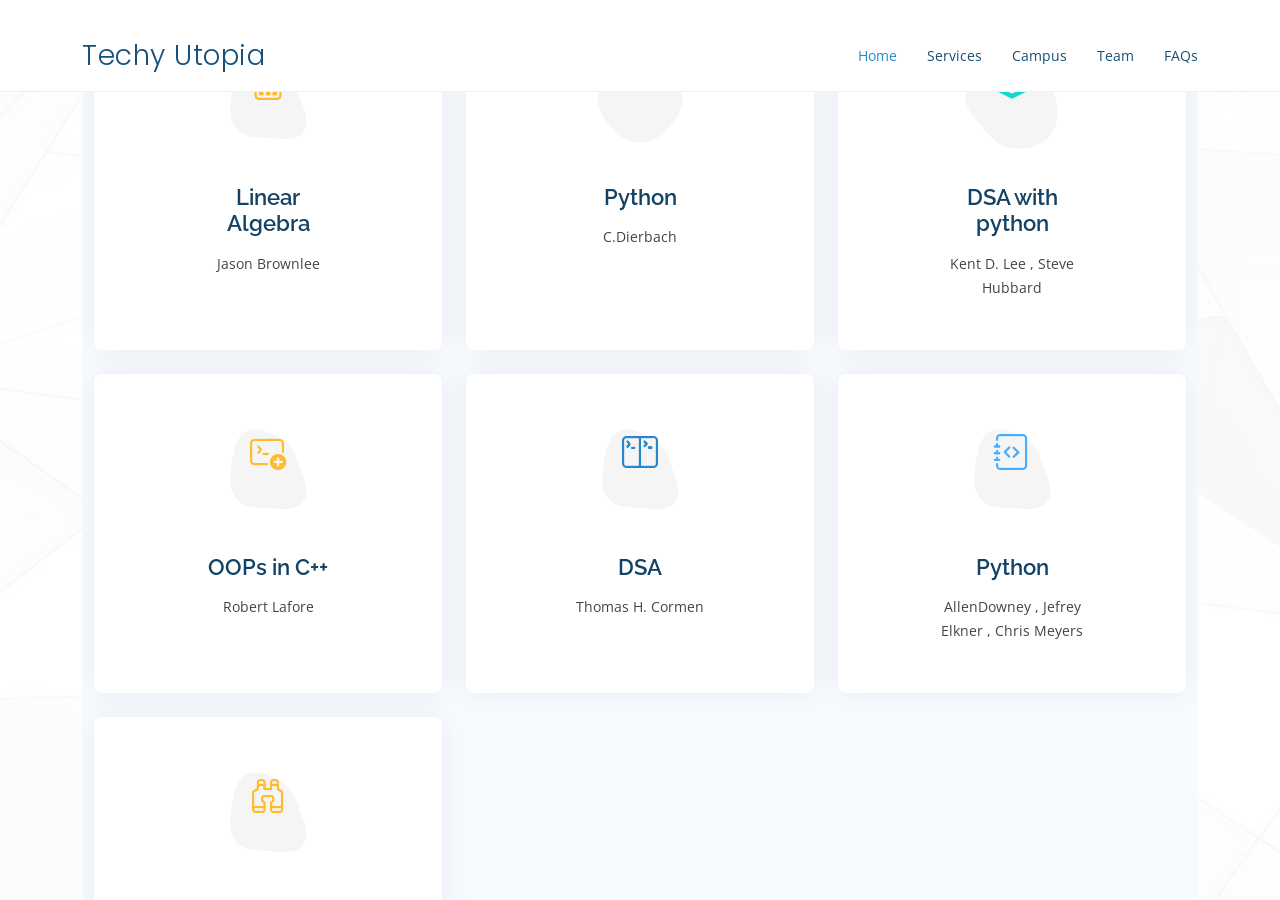
==== commit 4c1bf4c6: "Changes in HTML files till 27 March 3:45" ====
--- a/books.html
+++ b/books.html
@@ -43,19 +43,19 @@
 
     <nav id="navbar" class="navbar">
       <ul>
-        <li><a class="nav-link scrollto active" href="#hero">Home</a></li>
+        <li><a class="nav-link scrollto active" href="index.html">Home</a></li>
 
         
-        <li><a class="nav-link scrollto" href="#services">Services</a></li>
+        <li><a class="nav-link scrollto" href="index.html">Services</a></li>
 
         
-        <li><a class="nav-link scrollto" href="#campus">Campus</a></li>
+        <li><a class="nav-link scrollto" href="index.html">Campus</a></li>
         
 
-        <li><a class="nav-link scrollto" href="#team">Team</a></li>
+        <li><a class="nav-link scrollto" href="index.html">Team</a></li>
 
         
-        <li><a class="nav-link scrollto" href="#faq">FAQs</a></li>
+        <li><a class="nav-link scrollto" href="index.html">FAQs</a></li>
 
 
 
@@ -88,8 +88,8 @@
           <section id="services" class="services section-bg">
             <div class="container" data-aos="fade-up">
               <div class="section-title">
-                <h2>Telegram Sessions</h2>
-                <h2>by seniors</h2>
+                <h1>Books</h1>
+                
                 <br>
   
   
@@ -116,11 +116,11 @@
                           d="M300,521.0016835830174C376.1290562159157,517.8887921683347,466.0731472004068,529.7835943286574,510.70327084640275,468.03025145048787C554.3714126377745,407.6079735673963,508.03601936045806,328.9844924480964,491.2728898941984,256.3432110539036C474.5976632858925,184.082847569629,479.9380746630129,96.60480741107993,416.23090153303,58.64404602377083C348.86323505073057,18.502131276798302,261.93793281208167,40.57373210992963,193.5410806939664,78.93577620505333C130.42746243093433,114.334589627462,98.30271207620316,179.96522072025542,76.75703585869454,249.04625023123273C51.97151888228291,328.5150500222984,13.704378332031375,421.85034740162234,66.52175969318436,486.19268352777647C119.04800174914682,550.1803526380478,217.28368757567262,524.383925680826,300,521.0016835830174"
                         ></path>
                       </svg>
-                      <i class="bi bi-book"></i>
-                    </div>
-                    <h4><a href="books.html">E-Books</a></h4>
-                    <p>
-                      Books for all Courses.
+                      <i class="bi bi-braces"></i>
+                    </div>
+                    <h4><a href="https://mega.nz/file/JMNnmCDA#RiZ-TsrAsNAk9EvcwPILvI4VhIDArNlewTbSmbF5_7A" target="_blank">Python</a></h4>
+                    <p>
+                      R.G.Dromey
                     </p>
                   </div>
                 </div>
@@ -146,11 +146,11 @@
                           d="M300,582.0697525312426C382.5290701553225,586.8405444964366,449.9789794690241,525.3245884688669,502.5850820975895,461.55621195738473C556.606425686781,396.0723002908107,615.8543463187945,314.28637112970534,586.6730223649479,234.56875336149918C558.9533121215079,158.8439757836574,454.9685369536778,164.00468322053177,381.49747125262974,130.76875717737553C312.15926192815925,99.40240125094834,248.97055460311594,18.661163978235184,179.8680185752513,50.54337015887873C110.5421016452524,82.52863877960104,119.82277516462835,180.83849132639028,109.12597500060166,256.43424936330496C100.08760227029461,320.3096726198365,92.17705696193138,384.0621239912766,124.79988738764834,439.7174275375508C164.83382741302287,508.01625554203684,220.96474134820875,577.5009287672846,300,582.0697525312426"
                         ></path>
                       </svg>
-                      <i class="bi bi-file-earmark-text"></i>
-                    </div>
-                    <h4><a href="pyq.html" target="blank" > PYQs </a></h4>
-                    <p>
-                      Second year and Forth year papers will be updated soon.
+                      <i class="bi bi-lightbulb"></i>
+                    </div>
+                    <h4><a href="https://mega.nz/file/UR1yFa6S#ZYWzTO9HF4tTfemFYWwNkFUM_ARIujaUeeYYNigVFbc" target="blank" >EEE</a></h4>
+                    <p>
+                     S.K.Bhattacharya
                     </p>
                   </div>
                 </div>
@@ -174,11 +174,11 @@
                           d="M300,541.5067337569781C382.14930387511276,545.0595476570109,479.8736841581634,548.3450877840088,526.4010558755058,480.5488172755941C571.5218469581645,414.80211281144784,517.5187510058486,332.0715597781072,496.52539010469104,255.14436215662573C477.37192572678356,184.95920475031193,473.57363656557914,105.61284051026155,413.0603344069578,65.22779650032875C343.27470386102294,18.654635553484475,251.2091493199835,5.337323636656869,175.0934190732945,40.62881213300186C97.87086631185822,76.43348514350839,51.98124368387456,156.15599469081315,36.44837278890362,239.84606092416172C21.716077023791087,319.22268207091537,43.775223500013084,401.1760424656574,96.891909868211,461.97329694683043C147.22146801428983,519.5804099606455,223.5754009179313,538.201503339737,300,541.5067337569781"
                         ></path>
                       </svg>
-                      <i class="bi bi-youtube"></i>
-                    </div>
-                    <h4><a href="youtube.html">Youtube Videos</a></h4>
-                    <p>
-                      Recommended Youtube Videos for Learning.
+                      <i class="bi bi-terminal-fill"></i>
+                    </div>
+                    <h4><a href="https://mega.nz/file/YANRVCIJ#9VfhWFtd4P-1b_NCLePONCRL5A_1RWhjPALtgV6r2Ro" target="_blank">C++</a></h4>
+                    <p>
+                      Behrouz A. Forouzan , Richard Gilberg 
                     </p>
                   </div>
                 </div>
@@ -203,11 +203,11 @@
                           d="M300,503.46388370962813C374.79870501325706,506.71871716319447,464.8034551963731,527.1746412648533,510.4981551193396,467.86667711651364C555.9287308511215,408.9015244558933,512.6030010748507,327.5744911775523,490.211057578863,256.5855673507754C471.097692560561,195.9906835881958,447.69079081568157,138.11976852964426,395.19560036434837,102.3242989838813C329.3053358748298,57.3949838291264,248.02791733380457,8.279543830951368,175.87071277845988,42.242879143198664C103.41431057327972,76.34704239035025,93.79494320519305,170.9812938413882,81.28167332365135,250.07896920659033C70.17666984294237,320.27484674793965,64.84698225790005,396.69656628748305,111.28512138212992,450.4950937839243C156.20124167950087,502.5303643271138,231.32542653798444,500.4755392045468,300,503.46388370962813"
                         ></path>
                       </svg>
-                      <i class="bi bi-files"></i>
-                    </div>
-                    <h4><a href=""> Assignments </a></h4>
-                    <p>
-                      Second year and Forth year papers will be updated soon.
+                      <i class="bi bi-calculator"></i>
+                    </div>
+                    <h4><a href="https://mega.nz/file/cM0hVKSA#j5yk4_RkuuWHjCqXrL7dvRYwpQhSCAb-bXPsj8vv5Os" target="_blank"> Linear Algebra </a></h4>
+                    <p>
+                      Jason Brownlee
                     </p>
                   </div>
                 </div>
@@ -232,11 +232,11 @@
                           d="M300,532.3542879108572C369.38199826031484,532.3153073249985,429.10787420159085,491.63046689027357,474.5244479745417,439.17860296908856C522.8885846962883,383.3225815378663,569.1668002868075,314.3205725914397,550.7432151929288,242.7694973846089C532.6665558377875,172.5657663291529,456.2379748765914,142.6223662098291,390.3689995646985,112.34683881706744C326.66090330228417,83.06452184765237,258.84405631176094,53.51806209861945,193.32584062364296,78.48882559362697C121.61183558270385,105.82097193414197,62.805066853699245,167.19869350419734,48.57481801355237,242.6138429142374C34.843463184063346,315.3850353017275,76.69343916112496,383.4422959591041,125.22947124332185,439.3748458443577C170.7312796277747,491.8107796887764,230.57421082200815,532.3932930995766,300,532.3542879108572"
                         ></path>
                       </svg>
-                      <i class="bi bi-code-slash"></i>
-                    </div>
-                    <h4><a href="courses.html" target="blank">Courses</a></h4>
-                    <p>
-                      Web Development , Flutter and Python.
+                      <i class="bi bi-code"></i>
+                    </div>
+                    <h4><a href="https://mega.nz/file/tFFUVJLa#9m0TXyeYi7EBmJf9qatpri1AS60zVLuf440_yUXXkGg" target="blank">Python</a></h4>
+                    <p>
+                     C.Dierbach
                     </p>
                   </div>
                 </div>
@@ -261,11 +261,11 @@
                           d="M300,566.797414625762C385.7384707136149,576.1784315230908,478.7894351017131,552.8928747891023,531.9192734346935,484.94944893311C584.6109503024035,417.5663521118492,582.489472248146,322.67544863468447,553.9536738515405,242.03673114598146C529.1557734026468,171.96086150256528,465.24506316201064,127.66468636344209,395.9583748389544,100.7403814666027C334.2173773831606,76.7482773500951,269.4350130405921,84.62216499799875,207.1952322260088,107.2889140133804C132.92018162631612,134.33871894543012,41.79353780512637,160.00259165414826,22.644507872594943,236.69541883565114C3.319112789854554,314.0945973066697,72.72355303640163,379.243833228382,124.04198916343866,440.3218312028393C172.9286146004772,498.5055451809895,224.45579914871206,558.5317968840102,300,566.797414625762"
                         ></path>
                       </svg>
-                      <i class="bi bi-card-image"></i>
-                    </div>
-                    <h4><a href="gallery.html">Gallery</a></h4>
-                    <p>
-                      Photos of all four VIT campuses.
+                      <i class="bi bi-stack"></i>
+                    </div>
+                    <h4><a href="https://mega.nz/file/gUNHyJaS#CllbcIgwNgwP27JK6fV44FevJosXpq1JsxbZnvM28wY" target="_blank">DSA with python</a></h4>
+                    <p>
+                     Kent D. Lee , Steve Hubbard
                     </p>
                   </div>
                 </div>
@@ -293,11 +293,11 @@
                           d="M300,503.46388370962813C374.79870501325706,506.71871716319447,464.8034551963731,527.1746412648533,510.4981551193396,467.86667711651364C555.9287308511215,408.9015244558933,512.6030010748507,327.5744911775523,490.211057578863,256.5855673507754C471.097692560561,195.9906835881958,447.69079081568157,138.11976852964426,395.19560036434837,102.3242989838813C329.3053358748298,57.3949838291264,248.02791733380457,8.279543830951368,175.87071277845988,42.242879143198664C103.41431057327972,76.34704239035025,93.79494320519305,170.9812938413882,81.28167332365135,250.07896920659033C70.17666984294237,320.27484674793965,64.84698225790005,396.69656628748305,111.28512138212992,450.4950937839243C156.20124167950087,502.5303643271138,231.32542653798444,500.4755392045468,300,503.46388370962813"
                         ></path>
                       </svg>
-                      <i class="bi bi-pencil-square"></i>
-                    </div>
-                    <h4><a href="">Handwritten Notes </a></h4>
-                    <p>
-                      Detailed notes of lectures.
+                      <i class="bi bi-terminal-plus"></i>
+                    </div>
+                    <h4><a href="https://mega.nz/file/dcFikCwI#oeBKeLOhWjxoNyEjTMc8jwhL9IYhtaMT2LpKygeTTWs" target="_blank">OOPs in C++ </a></h4>
+                    <p>
+                     Robert Lafore
                     </p>
                   </div>
                 </div>
@@ -323,11 +323,11 @@
                           d="M300,503.46388370962813C374.79870501325706,506.71871716319447,464.8034551963731,527.1746412648533,510.4981551193396,467.86667711651364C555.9287308511215,408.9015244558933,512.6030010748507,327.5744911775523,490.211057578863,256.5855673507754C471.097692560561,195.9906835881958,447.69079081568157,138.11976852964426,395.19560036434837,102.3242989838813C329.3053358748298,57.3949838291264,248.02791733380457,8.279543830951368,175.87071277845988,42.242879143198664C103.41431057327972,76.34704239035025,93.79494320519305,170.9812938413882,81.28167332365135,250.07896920659033C70.17666984294237,320.27484674793965,64.84698225790005,396.69656628748305,111.28512138212992,450.4950937839243C156.20124167950087,502.5303643271138,231.32542653798444,500.4755392045468,300,503.46388370962813"
                         ></path>
                       </svg>
-                      <i class="bi bi-file-earmark-easel"></i>
-                    </div>
-                    <h4><a href="courses.html">Syllabus </a></h4>
-                    <p>
-                      Syllabus of all Courses available.
+                      <i class="bi bi-terminal-split"></i>
+                    </div>
+                    <h4><a href="https://mega.nz/file/1Bl0ibaQ#rD6lTiwWwVXKCG7DOaj1-Oco3MCUHwzrk04jIXe-NPI" target="_blank">DSA </a></h4>
+                    <p>
+                      Thomas H. Cormen
                     </p>
                   </div>
                 </div>
@@ -355,11 +355,11 @@
                           d="M300,503.46388370962813C374.79870501325706,506.71871716319447,464.8034551963731,527.1746412648533,510.4981551193396,467.86667711651364C555.9287308511215,408.9015244558933,512.6030010748507,327.5744911775523,490.211057578863,256.5855673507754C471.097692560561,195.9906835881958,447.69079081568157,138.11976852964426,395.19560036434837,102.3242989838813C329.3053358748298,57.3949838291264,248.02791733380457,8.279543830951368,175.87071277845988,42.242879143198664C103.41431057327972,76.34704239035025,93.79494320519305,170.9812938413882,81.28167332365135,250.07896920659033C70.17666984294237,320.27484674793965,64.84698225790005,396.69656628748305,111.28512138212992,450.4950937839243C156.20124167950087,502.5303643271138,231.32542653798444,500.4755392045468,300,503.46388370962813"
                         ></path>
                       </svg>
-                      <i class="bi bi-telegram"></i>
-                    </div>
-                    <h4><a href="telegram_sessions.html"> Telegram Sessions </a></h4>
-                    <p>
-                      By seniors.
+                      <i class="bi bi-journal-code"></i>
+                    </div>
+                    <h4><a href="https://mega.nz/file/IdN1jZyS#aWAXord-40fRdpUJp6u4IIlGZMNwUDVWuCpwCTBgbIE" target="_blank"> Python </a></h4>
+                    <p>
+                      AllenDowney , Jefrey Elkner , Chris Meyers
                     </p>
                   </div>
                 </div>
@@ -384,82 +384,18 @@
                         d="M300,503.46388370962813C374.79870501325706,506.71871716319447,464.8034551963731,527.1746412648533,510.4981551193396,467.86667711651364C555.9287308511215,408.9015244558933,512.6030010748507,327.5744911775523,490.211057578863,256.5855673507754C471.097692560561,195.9906835881958,447.69079081568157,138.11976852964426,395.19560036434837,102.3242989838813C329.3053358748298,57.3949838291264,248.02791733380457,8.279543830951368,175.87071277845988,42.242879143198664C103.41431057327972,76.34704239035025,93.79494320519305,170.9812938413882,81.28167332365135,250.07896920659033C70.17666984294237,320.27484674793965,64.84698225790005,396.69656628748305,111.28512138212992,450.4950937839243C156.20124167950087,502.5303643271138,231.32542653798444,500.4755392045468,300,503.46388370962813"
                       ></path>
                     </svg>
-                    <i class="bi bi-card-heading"></i>
-                  </div>
-                  <h4><a href=""> Blogs </a></h4>
+                    <i class="bi bi-binoculars"></i>
+                  </div>
+                  <h4><a href="https://mega.nz/file/MQk3ETKb#_WGTUiqMU1drrtojy1CHyTxK3kEeLEeNIAUBt70BPow" target="_blank"> Data Structures & Algorithm Analysis  </a></h4>
                   <p>
-                    Useful content with proper roadmaps.
+                    Mark A. Weiss
                   </p>
-                  <p>Upcoming...</p>
+                  
       
   
                 </div>
               </div>
   
-                <div
-                  class="col-lg-4 col-md-6 d-flex align-items-stretch mt-4"
-                  data-aos="zoom-in"
-                  data-aos-delay="100"
-                >
-                  <div class="icon-box iconbox-yellow">
-                    <div class="icon">
-                      <svg
-                        width="100"
-                        height="100"
-                        viewBox="0 0 600 600"
-                        xmlns="http://www.w3.org/2000/svg"
-                      >
-                        <path
-                          stroke="none"
-                          stroke-width="0"
-                          fill="#f5f5f5"
-                          d="M300,503.46388370962813C374.79870501325706,506.71871716319447,464.8034551963731,527.1746412648533,510.4981551193396,467.86667711651364C555.9287308511215,408.9015244558933,512.6030010748507,327.5744911775523,490.211057578863,256.5855673507754C471.097692560561,195.9906835881958,447.69079081568157,138.11976852964426,395.19560036434837,102.3242989838813C329.3053358748298,57.3949838291264,248.02791733380457,8.279543830951368,175.87071277845988,42.242879143198664C103.41431057327972,76.34704239035025,93.79494320519305,170.9812938413882,81.28167332365135,250.07896920659033C70.17666984294237,320.27484674793965,64.84698225790005,396.69656628748305,111.28512138212992,450.4950937839243C156.20124167950087,502.5303643271138,231.32542653798444,500.4755392045468,300,503.46388370962813"
-                        ></path>
-                      </svg>
-                      <i class="bi bi-calendar-check"></i>
-                    </div>
-                    <h4><a href=""> Attendance Tracker </a></h4>
-                    <p>
-                      Keeps a record of your attendance.
-                    </p>
-                    <p>Upcoming...</p>
-        
-  
-                  </div>
-                </div>
-  
-  
-  
-  
-                <div
-                  class="col-lg-4 col-md-6 d-flex align-items-stretch mt-4"
-                  data-aos="zoom-in"
-                  data-aos-delay="100"
-                >
-                  <div class="icon-box iconbox-yellow">
-                    <div class="icon">
-                      <svg
-                        width="100"
-                        height="100"
-                        viewBox="0 0 600 600"
-                        xmlns="http://www.w3.org/2000/svg"
-                      >
-                        <path
-                          stroke="none"
-                          stroke-width="0"
-                          fill="#f5f5f5"
-                          d="M300,503.46388370962813C374.79870501325706,506.71871716319447,464.8034551963731,527.1746412648533,510.4981551193396,467.86667711651364C555.9287308511215,408.9015244558933,512.6030010748507,327.5744911775523,490.211057578863,256.5855673507754C471.097692560561,195.9906835881958,447.69079081568157,138.11976852964426,395.19560036434837,102.3242989838813C329.3053358748298,57.3949838291264,248.02791733380457,8.279543830951368,175.87071277845988,42.242879143198664C103.41431057327972,76.34704239035025,93.79494320519305,170.9812938413882,81.28167332365135,250.07896920659033C70.17666984294237,320.27484674793965,64.84698225790005,396.69656628748305,111.28512138212992,450.4950937839243C156.20124167950087,502.5303643271138,231.32542653798444,500.4755392045468,300,503.46388370962813"
-                        ></path>
-                      </svg>
-                      <i class="bi bi-calendar"></i>
-                    </div>
-                    <h4><a href="">Calender </a></h4>
-                    
-                    <p>
-                      Upcoming...
-                    </p>
-                  </div>
-                </div>
               </div>
             </div>
           </section>
--- a/assets/css/style.css
+++ b/assets/css/style.css
@@ -263,10 +263,10 @@
 .navbar-mobile .getstarted, .navbar-mobile .getstarted:focus {
   margin: 15px;
 }
-.navbar-mobile .dropdown ul {
+.navbar-mobile {
   position: static;
   display: none;
-  margin: 10px 20px;
+  margin: 10% 20;
   padding: 10px 0;
   z-index: 99;
   opacity: 1;
@@ -274,16 +274,16 @@
   background: #fff;
   box-shadow: 0px 0px 30px rgba(127, 137, 161, 0.25);
 }
-.navbar-mobile .dropdown ul li {
+.navbar-mobile {
   min-width: 200px;
 }
-.navbar-mobile .dropdown ul a {
+.navbar-mobile  {
   padding: 10px 20px;
 }
-.navbar-mobile .dropdown ul a i {
+.navbar-mobile {
   font-size: 12px;
 }
-.navbar-mobile .dropdown ul a:hover, .navbar-mobile .dropdown ul .active:hover, .navbar-mobile .dropdown ul li:hover > a {
+.navbar-mobile  .navbar-mobile .active:hover, .navbar-mobile > a {
   color: #2487ce;
 }
 .navbar-mobile .dropdown > .dropdown-active {
@@ -427,6 +427,7 @@
 .section-title {
   text-align: center;
   padding-bottom: 30px;
+  margin-bottom: 5%;
 }
 .section-title h2 {
   font-size: 32px;
@@ -887,10 +888,119 @@
 .portfolio-details .portfolio-description p {
   padding: 0;
 }
-
-
-
-
+#clients .justify-content-center.img.img-fluid{
+border-radius: 100%;
+
+}
+
+
+.container {
+  margin-top: 20px;
+}
+
+/* Carousel Styles */
+.carousel-indicators .active {
+  background-color: #2980b9;
+}
+
+.carousel-inner img {
+  width: 100%;
+  max-height: 460px
+}
+
+.carousel-control {
+  width: 0;
+}
+
+.carousel-control.left,
+.carousel-control.right {
+opacity: 1;
+filter: alpha(opacity=100);
+background-image: none;
+background-repeat: no-repeat;
+text-shadow: none;
+}
+
+.carousel-control.left span {
+padding: 15px;
+}
+
+.carousel-control.right span {
+padding: 15px;
+}
+
+.carousel-control .glyphicon-chevron-left, 
+.carousel-control .glyphicon-chevron-right, 
+.carousel-control .icon-prev, 
+.carousel-control .icon-next {
+position: absolute;
+top: 45%;
+z-index: 5;
+display: inline-block;
+}
+
+.carousel-control .glyphicon-chevron-left,
+.carousel-control .icon-prev {
+left: 0;
+}
+
+.carousel-control .glyphicon-chevron-right,
+.carousel-control .icon-next {
+right: 0;
+}
+
+.carousel-control.left span,
+.carousel-control.right span {
+background-color: #000;
+}
+
+.carousel-control.left span:hover,
+.carousel-control.right span:hover {
+opacity: .7;
+filter: alpha(opacity=70);
+}
+
+/* Carousel Header Styles */
+.header-text {
+  position: absolute;
+  top: 20%;
+  left: 1.8%;
+  right: auto;
+  width: 96.66666666666666%;
+  color: #fff;
+}
+
+.header-text h2 {
+  font-size: 40px;
+}
+
+.header-text h2 span {
+  background-color: #2980b9;
+padding: 10px;
+}
+
+.header-text h3 span {
+background-color: #000;
+padding: 15px;
+}
+
+.btn-min-block {
+  min-width: 170px;
+  line-height: 26px;
+}
+
+.btn-theme {
+  color: #fff;
+  background-color: transparent;
+  border: 2px solid #fff;
+  margin-right: 15px;
+}
+
+.btn-theme:hover {
+  color: #000;
+  background-color: #fff;
+  border-color: #fff;
+}
 
 
 
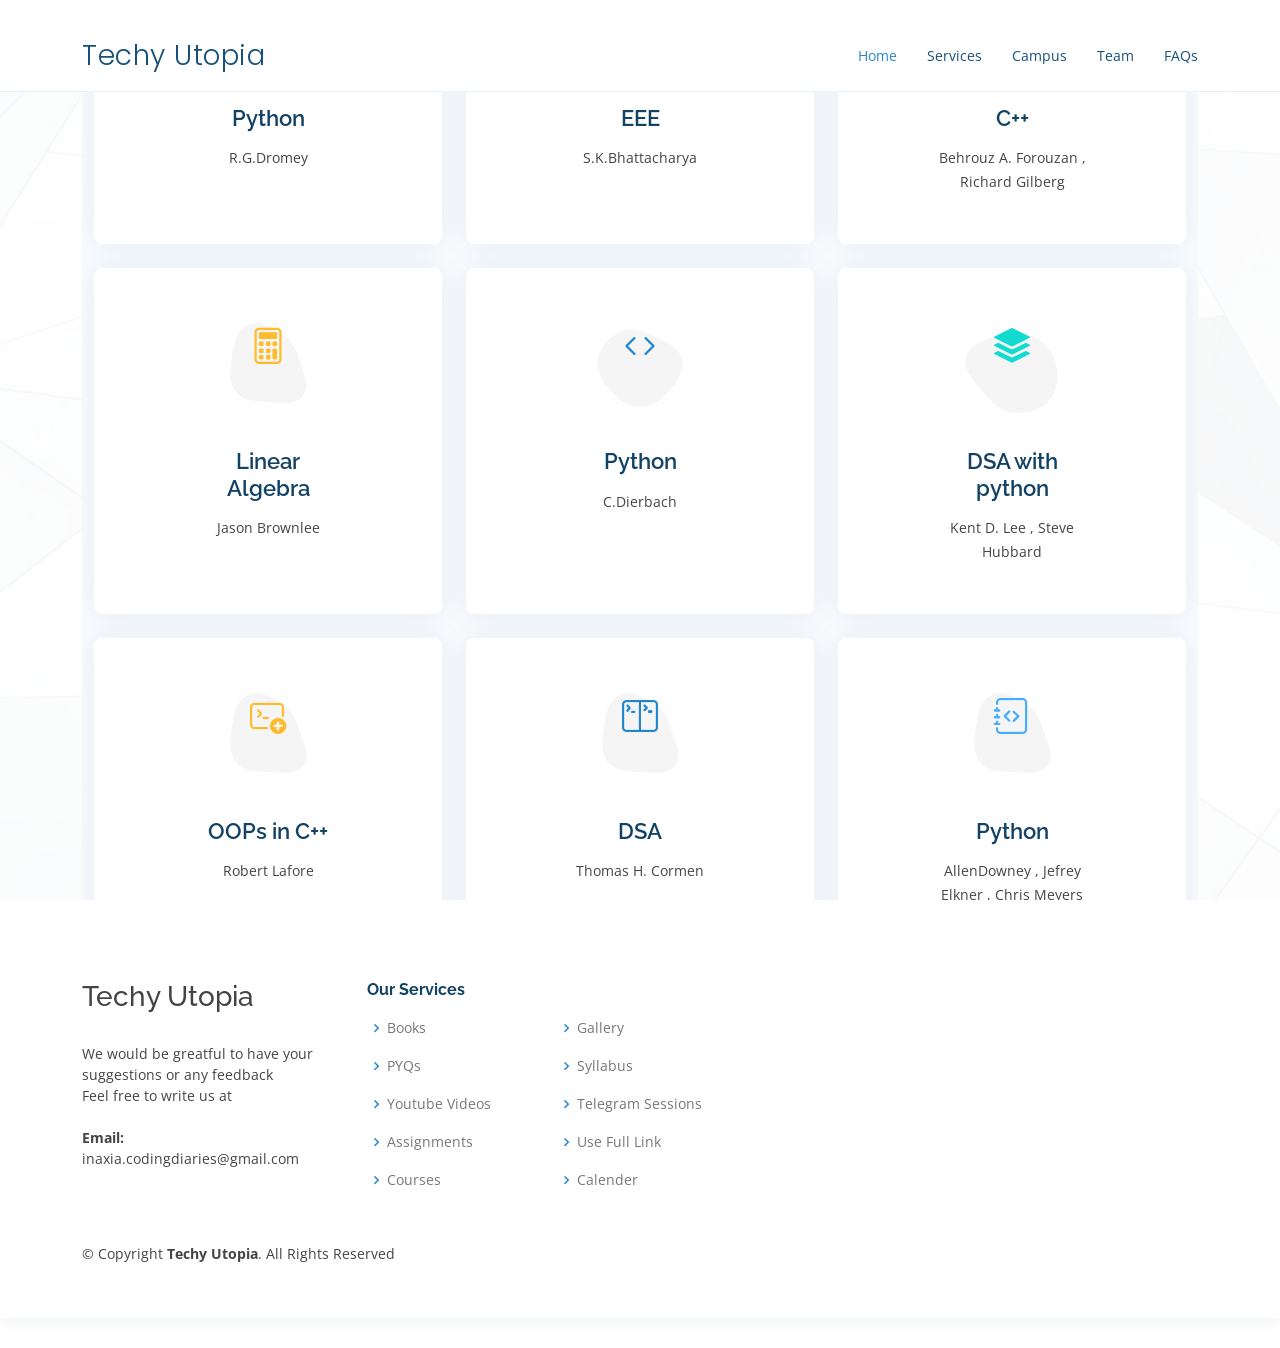
==== commit 3cefdb6d: "upto date till 28 March '22" ====
--- a/books.html
+++ b/books.html
@@ -10,7 +10,8 @@
   <meta content="" name="keywords">
 
   <!-- Favicons -->
-<link href="assets/img/favicon.jpeg" rel="icon">
+  <link href="assets/img/favicon.png" rel="icon">
+
   
 
   <!-- Google Fonts -->
@@ -49,13 +50,13 @@
         <li><a class="nav-link scrollto" href="index.html">Services</a></li>
 
         
-        <li><a class="nav-link scrollto" href="index.html">Campus</a></li>
+        <li><a class="nav-link scrollto" href="index.html#campus">Campus</a></li>
         
 
-        <li><a class="nav-link scrollto" href="index.html">Team</a></li>
+        <li><a class="nav-link scrollto" href="index.html#team">Team</a></li>
 
         
-        <li><a class="nav-link scrollto" href="index.html">FAQs</a></li>
+        <li><a class="nav-link scrollto" href="index.html#faq">FAQs</a></li>
 
 
 
@@ -66,8 +67,8 @@
 
     <!-- .navbar -->
   </div>
-</header>
-<!-- End Header -->
+  </header>
+  <!-- End Header -->
 
 
   
@@ -399,12 +400,13 @@
               </div>
             </div>
           </section>
+          
           <!-- End Sevices Section -->
+        </section>
   
       <!-- End Hero -->
-
- <!-- ======= Footer ======= -->
- <footer id="footer">
+<!-- ======= Footer ======= -->
+<footer id="footer">
 
   <div class="footer-top">
     <div class="container">
@@ -412,13 +414,13 @@
 
         <div class="col-lg-3 col-md-6 footer-contact">
           <h3>Techy Utopia </h3>
-<br>
+          <br>
           
           <p>
             We would be greatful to have your 
             <br>suggestions or any feedback <br>
             Feel free to write us at <br>
-             <br>
+            <br>
             
             <strong>Email:</strong> inaxia.codingdiaries@gmail.com
             <br>
@@ -442,10 +444,11 @@
             <li><i class="bx bx-chevron-right"></i> <a href="gallery.html">Gallery</a></li>
             <li><i class="bx bx-chevron-right"></i> <a href="syllabus.html">Syllabus</a></li>
             <li><i class="bx bx-chevron-right"></i> <a href="telegram_sessions.html">Telegram Sessions</a></li>
-            <li><i class="bx bx-chevron-right"></i> <a href="notes.html">Notes</a></li>
+            <li><i class="bx bx-chevron-right"></i> <a href="usefulllink.html">Use Full Link</a></li>
             <li><i class="bx bx-chevron-right"></i> <a href="">Calender</a></li>
           </ul>
         </div>
+
         <div class="container d-md-flex py-4">
           <div class="me-md-auto text-center text-md-start">
             <div class="copyright">
@@ -462,9 +465,10 @@
   </div>
 
   
-</footer>
+  </footer>
 
 <!-- End Footer -->
+            
 
   <div id="preloader"></div>
   <a href="#" class="back-to-top d-flex align-items-center justify-content-center"><i class="bi bi-arrow-up-short"></i></a>
--- a/assets/css/style.css
+++ b/assets/css/style.css
@@ -564,6 +564,12 @@
 /*--------------------------------------------------------------
 # Team
 --------------------------------------------------------------*/
+.member{
+ margin-left: 50px;
+ margin-right: 50px;
+ /* margin-top: 20px; */
+}
+
 .team .member {
   margin-bottom: 20px;
   overflow: hidden;
@@ -571,6 +577,7 @@
   border-radius: 4px;
   background: #fff;
   box-shadow: 0px 2px 15px rgba(18, 66, 101, 0.08);
+
 }
 .team .member .member-img {
   position: relative;
@@ -631,6 +638,7 @@
 
 
 
+
 /*--------------------------------------------------------------
 # Frequently Asked Questions
 --------------------------------------------------------------*/
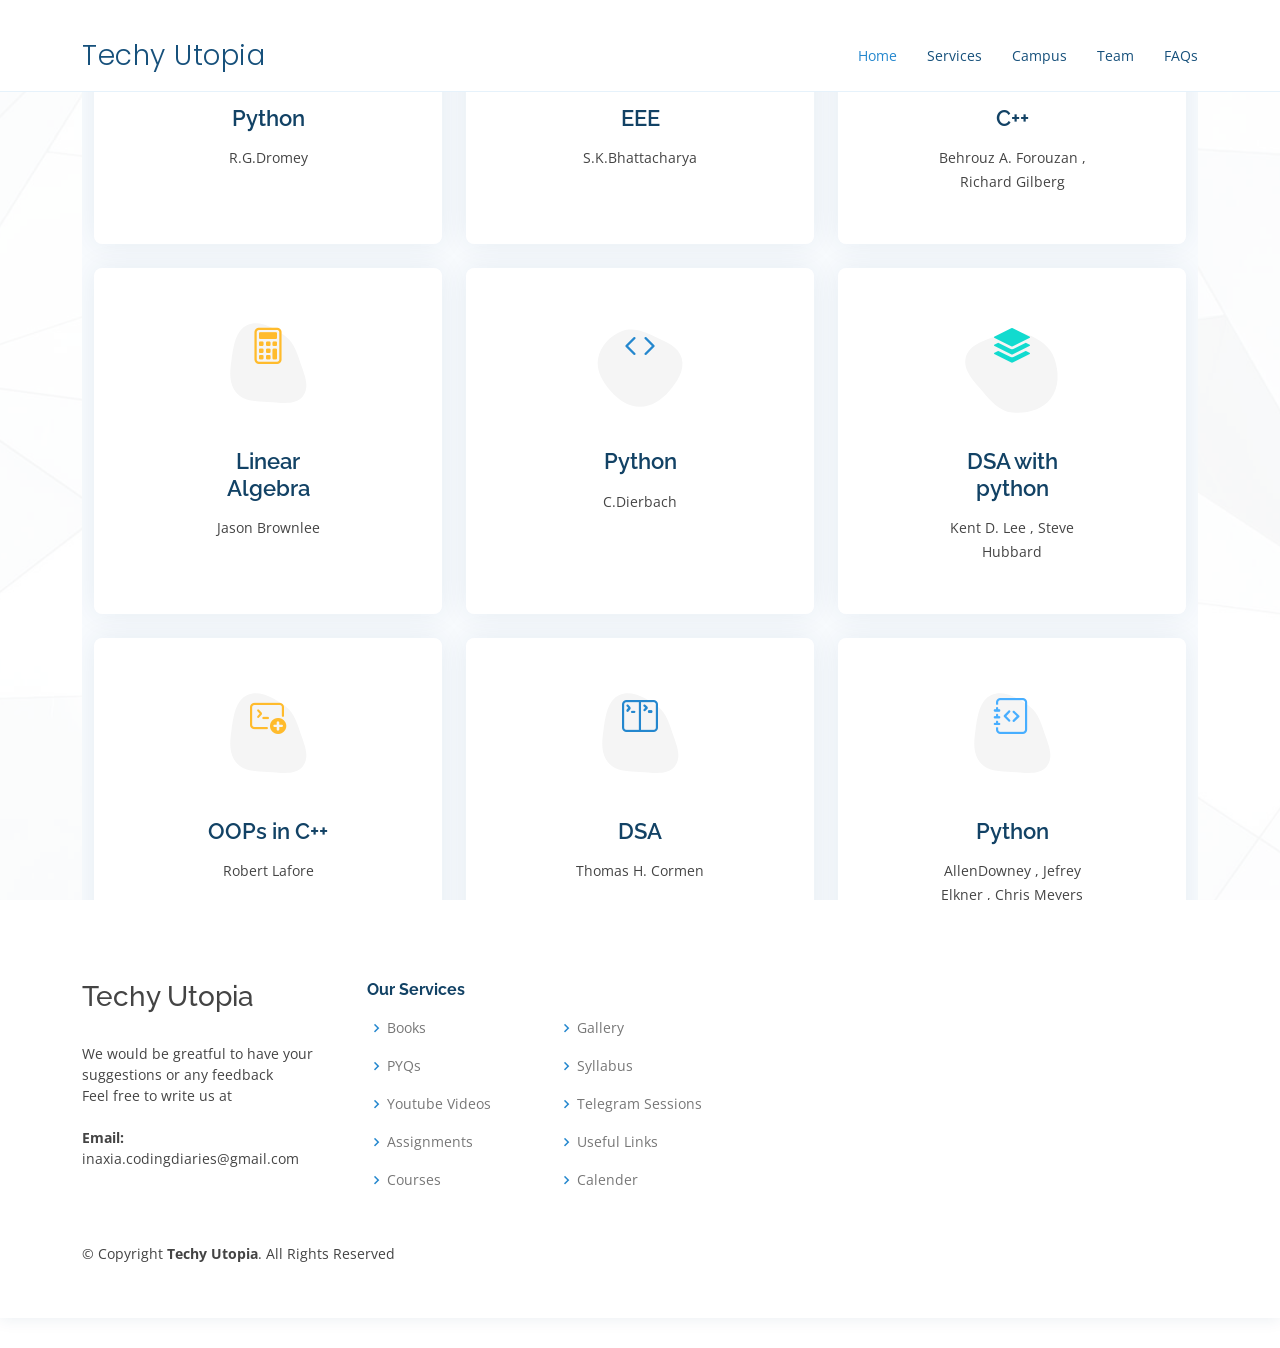
==== commit 854ea2a4: "till 29 march" ====
--- a/books.html
+++ b/books.html
@@ -12,10 +12,12 @@
   <!-- Favicons -->
   <link href="assets/img/favicon.png" rel="icon">
 
-  
+
 
   <!-- Google Fonts -->
-  <link href="https://fonts.googleapis.com/css?family=Open+Sans:300,300i,400,400i,600,600i,700,700i|Raleway:300,300i,400,400i,500,500i,600,600i,700,700i|Poppins:300,300i,400,400i,500,500i,600,600i,700,700i" rel="stylesheet">
+  <link
+    href="https://fonts.googleapis.com/css?family=Open+Sans:300,300i,400,400i,600,600i,700,700i|Raleway:300,300i,400,400i,500,500i,600,600i,700,700i|Poppins:300,300i,400,400i,500,500i,600,600i,700,700i"
+    rel="stylesheet">
 
   <!-- Vendor CSS Files -->
   <link href="assets/vendor/aos/aos.css" rel="stylesheet">
@@ -29,449 +31,323 @@
   <!-- Template Main CSS File -->
   <link href="assets/css/style.css" rel="stylesheet">
 
-  
+
 </head>
 
 <body>
 
- <!-- ======= Header ======= -->
-
-
- <header id="header" class="fixed-top">
-  <div class="container d-flex align-items-center justify-content-between">
-    <h1 class="logo"><a href="index.html">Techy Utopia</a></h1>
-    
-
-    <nav id="navbar" class="navbar">
-      <ul>
-        <li><a class="nav-link scrollto active" href="index.html">Home</a></li>
-
-        
-        <li><a class="nav-link scrollto" href="index.html">Services</a></li>
-
-        
-        <li><a class="nav-link scrollto" href="index.html#campus">Campus</a></li>
-        
-
-        <li><a class="nav-link scrollto" href="index.html#team">Team</a></li>
-
-        
-        <li><a class="nav-link scrollto" href="index.html#faq">FAQs</a></li>
-
-
-
-      </ul>
-      <i class="bi bi-list mobile-nav-toggle"></i>
-    </nav>
-
-
-    <!-- .navbar -->
-  </div>
+  <!-- ======= Header ======= -->
+
+  <header id="header" class="fixed-top">
+    <div class="container d-flex align-items-center justify-content-between">
+      <h1 class="logo"><a href="index.html">Techy Utopia</a></h1>
+
+
+      <nav id="navbar" class="navbar">
+        <ul>
+          <li><a class="nav-link scrollto active" href="index.html">Home</a></li>
+
+
+          <li><a class="nav-link scrollto" href="index.html">Services</a></li>
+
+
+          <li><a class="nav-link scrollto" href="index.html#campus">Campus</a></li>
+
+
+          <li><a class="nav-link scrollto" href="index.html#team">Team</a></li>
+
+
+          <li><a class="nav-link scrollto" href="index.html#faq">FAQs</a></li>
+
+
+
+        </ul>
+        <i class="bi bi-list mobile-nav-toggle"></i>
+      </nav>
+
+
+      <!-- .navbar -->
+    </div>
   </header>
+
   <!-- End Header -->
 
 
-  
-       <!-- ======= Hero Section ======= -->
-       <section id="hero" class="d-flex align-items-center">
-        <div
-          class="container position-relative"
-          data-aos="fade-up"
-          data-aos-delay="100"
-        >
-          <!-- <div class="row justify-content-center">
-            <div class="col-xl-7 col-lg-9 text-center">
-               <h1>One Stop For VIT Stuff</h1>
-              <h2>by Coding-Diaries</h2> 
-            </div>
-          </div> -->
-          <!-- ======= Services Section ======= -->
-          <section id="services" class="services section-bg">
-            <div class="container" data-aos="fade-up">
-              <div class="section-title">
-                <h1>Books</h1>
-                
-                <br>
-  
-  
-              </div>
-  
-              <div class="row">
-                <div
-                  class="col-lg-4 col-md-6 d-flex align-items-stretch"
-                  data-aos="zoom-in"
-                  data-aos-delay="100"
-                >
-                  <div class="icon-box iconbox-blue">
-                    <div class="icon">
-                      <svg
-                        width="100"
-                        height="100"
-                        viewBox="0 0 600 600"
-                        xmlns="http://www.w3.org/2000/svg"
-                      >
-                        <path
-                          stroke="none"
-                          stroke-width="0"
-                          fill="#f5f5f5"
-                          d="M300,521.0016835830174C376.1290562159157,517.8887921683347,466.0731472004068,529.7835943286574,510.70327084640275,468.03025145048787C554.3714126377745,407.6079735673963,508.03601936045806,328.9844924480964,491.2728898941984,256.3432110539036C474.5976632858925,184.082847569629,479.9380746630129,96.60480741107993,416.23090153303,58.64404602377083C348.86323505073057,18.502131276798302,261.93793281208167,40.57373210992963,193.5410806939664,78.93577620505333C130.42746243093433,114.334589627462,98.30271207620316,179.96522072025542,76.75703585869454,249.04625023123273C51.97151888228291,328.5150500222984,13.704378332031375,421.85034740162234,66.52175969318436,486.19268352777647C119.04800174914682,550.1803526380478,217.28368757567262,524.383925680826,300,521.0016835830174"
-                        ></path>
-                      </svg>
-                      <i class="bi bi-braces"></i>
-                    </div>
-                    <h4><a href="https://mega.nz/file/JMNnmCDA#RiZ-TsrAsNAk9EvcwPILvI4VhIDArNlewTbSmbF5_7A" target="_blank">Python</a></h4>
-                    <p>
-                      R.G.Dromey
-                    </p>
-                  </div>
-                </div>
-  
-                       
-                <div
-                  class="col-lg-4 col-md-6 d-flex align-items-stretch mt-4 mt-md-0"
-                  data-aos="zoom-in"
-                  data-aos-delay="200"
-                >
-                  <div class="icon-box iconbox-orange">
-                    <div class="icon">
-                      <svg
-                        width="100"
-                        height="100"
-                        viewBox="0 0 600 600"
-                        xmlns="http://www.w3.org/2000/svg"
-                      >
-                        <path
-                          stroke="none"
-                          stroke-width="0"
-                          fill="#f5f5f5"
-                          d="M300,582.0697525312426C382.5290701553225,586.8405444964366,449.9789794690241,525.3245884688669,502.5850820975895,461.55621195738473C556.606425686781,396.0723002908107,615.8543463187945,314.28637112970534,586.6730223649479,234.56875336149918C558.9533121215079,158.8439757836574,454.9685369536778,164.00468322053177,381.49747125262974,130.76875717737553C312.15926192815925,99.40240125094834,248.97055460311594,18.661163978235184,179.8680185752513,50.54337015887873C110.5421016452524,82.52863877960104,119.82277516462835,180.83849132639028,109.12597500060166,256.43424936330496C100.08760227029461,320.3096726198365,92.17705696193138,384.0621239912766,124.79988738764834,439.7174275375508C164.83382741302287,508.01625554203684,220.96474134820875,577.5009287672846,300,582.0697525312426"
-                        ></path>
-                      </svg>
-                      <i class="bi bi-lightbulb"></i>
-                    </div>
-                    <h4><a href="https://mega.nz/file/UR1yFa6S#ZYWzTO9HF4tTfemFYWwNkFUM_ARIujaUeeYYNigVFbc" target="blank" >EEE</a></h4>
-                    <p>
-                     S.K.Bhattacharya
-                    </p>
-                  </div>
-                </div>
-  
-                <div
-                  class="col-lg-4 col-md-6 d-flex align-items-stretch mt-4 mt-lg-0"
-                  data-aos="zoom-in"
-                  data-aos-delay="300"
-                >
-                  <div class="icon-box iconbox-red">
-                    <div class="icon">
-                      <svg
-                        width="100"
-                        height="100"
-                        viewBox="0 0 600 600"
-                        xmlns="http://www.w3.org/2000/svg">
-                        <path
-                          stroke="none"
-                          stroke-width="0"
-                          fill="#f5f5f5"
-                          d="M300,541.5067337569781C382.14930387511276,545.0595476570109,479.8736841581634,548.3450877840088,526.4010558755058,480.5488172755941C571.5218469581645,414.80211281144784,517.5187510058486,332.0715597781072,496.52539010469104,255.14436215662573C477.37192572678356,184.95920475031193,473.57363656557914,105.61284051026155,413.0603344069578,65.22779650032875C343.27470386102294,18.654635553484475,251.2091493199835,5.337323636656869,175.0934190732945,40.62881213300186C97.87086631185822,76.43348514350839,51.98124368387456,156.15599469081315,36.44837278890362,239.84606092416172C21.716077023791087,319.22268207091537,43.775223500013084,401.1760424656574,96.891909868211,461.97329694683043C147.22146801428983,519.5804099606455,223.5754009179313,538.201503339737,300,541.5067337569781"
-                        ></path>
-                      </svg>
-                      <i class="bi bi-terminal-fill"></i>
-                    </div>
-                    <h4><a href="https://mega.nz/file/YANRVCIJ#9VfhWFtd4P-1b_NCLePONCRL5A_1RWhjPALtgV6r2Ro" target="_blank">C++</a></h4>
-                    <p>
-                      Behrouz A. Forouzan , Richard Gilberg 
-                    </p>
-                  </div>
-                </div>
-  
-                <div
-                  class="col-lg-4 col-md-6 d-flex align-items-stretch mt-4"
-                  data-aos="zoom-in"
-                  data-aos-delay="100"
-                >
-                  <div class="icon-box iconbox-yellow">
-                    <div class="icon">
-                      <svg
-                        width="100"
-                        height="100"
-                        viewBox="0 0 600 600"
-                        xmlns="http://www.w3.org/2000/svg"
-                      >
-                        <path
-                          stroke="none"
-                          stroke-width="0"
-                          fill="#f5f5f5"
-                          d="M300,503.46388370962813C374.79870501325706,506.71871716319447,464.8034551963731,527.1746412648533,510.4981551193396,467.86667711651364C555.9287308511215,408.9015244558933,512.6030010748507,327.5744911775523,490.211057578863,256.5855673507754C471.097692560561,195.9906835881958,447.69079081568157,138.11976852964426,395.19560036434837,102.3242989838813C329.3053358748298,57.3949838291264,248.02791733380457,8.279543830951368,175.87071277845988,42.242879143198664C103.41431057327972,76.34704239035025,93.79494320519305,170.9812938413882,81.28167332365135,250.07896920659033C70.17666984294237,320.27484674793965,64.84698225790005,396.69656628748305,111.28512138212992,450.4950937839243C156.20124167950087,502.5303643271138,231.32542653798444,500.4755392045468,300,503.46388370962813"
-                        ></path>
-                      </svg>
-                      <i class="bi bi-calculator"></i>
-                    </div>
-                    <h4><a href="https://mega.nz/file/cM0hVKSA#j5yk4_RkuuWHjCqXrL7dvRYwpQhSCAb-bXPsj8vv5Os" target="_blank"> Linear Algebra </a></h4>
-                    <p>
-                      Jason Brownlee
-                    </p>
-                  </div>
-                </div>
-  
-                <div
-                  class="col-lg-4 col-md-6 d-flex align-items-stretch mt-4"
-                  data-aos="zoom-in"
-                  data-aos-delay="200"
-                >
-                  <div class="icon-box iconbox-Green">
-                    <div class="icon">
-                      <svg
-                        width="100"
-                        height="100"
-                        viewBox="0 0 600 600"
-                        xmlns="http://www.w3.org/2000/svg"
-                      >
-                        <path
-                          stroke="none"
-                          stroke-width="0"
-                          fill="#f5f5f5"
-                          d="M300,532.3542879108572C369.38199826031484,532.3153073249985,429.10787420159085,491.63046689027357,474.5244479745417,439.17860296908856C522.8885846962883,383.3225815378663,569.1668002868075,314.3205725914397,550.7432151929288,242.7694973846089C532.6665558377875,172.5657663291529,456.2379748765914,142.6223662098291,390.3689995646985,112.34683881706744C326.66090330228417,83.06452184765237,258.84405631176094,53.51806209861945,193.32584062364296,78.48882559362697C121.61183558270385,105.82097193414197,62.805066853699245,167.19869350419734,48.57481801355237,242.6138429142374C34.843463184063346,315.3850353017275,76.69343916112496,383.4422959591041,125.22947124332185,439.3748458443577C170.7312796277747,491.8107796887764,230.57421082200815,532.3932930995766,300,532.3542879108572"
-                        ></path>
-                      </svg>
-                      <i class="bi bi-code"></i>
-                    </div>
-                    <h4><a href="https://mega.nz/file/tFFUVJLa#9m0TXyeYi7EBmJf9qatpri1AS60zVLuf440_yUXXkGg" target="blank">Python</a></h4>
-                    <p>
-                     C.Dierbach
-                    </p>
-                  </div>
-                </div>
-  
-                <div
-                  class="col-lg-4 col-md-6 d-flex align-items-stretch mt-4"
-                  data-aos="zoom-in"
-                  data-aos-delay="300"
-                >
-                  <div class="icon-box iconbox-teal">
-                    <div class="icon">
-                      <svg
-                        width="100"
-                        height="100"
-                        viewBox="0 0 600 600"
-                        xmlns="http://www.w3.org/2000/svg"
-                      >
-                        <path
-                          stroke="none"
-                          stroke-width="0"
-                          fill="#f5f5f5"
-                          d="M300,566.797414625762C385.7384707136149,576.1784315230908,478.7894351017131,552.8928747891023,531.9192734346935,484.94944893311C584.6109503024035,417.5663521118492,582.489472248146,322.67544863468447,553.9536738515405,242.03673114598146C529.1557734026468,171.96086150256528,465.24506316201064,127.66468636344209,395.9583748389544,100.7403814666027C334.2173773831606,76.7482773500951,269.4350130405921,84.62216499799875,207.1952322260088,107.2889140133804C132.92018162631612,134.33871894543012,41.79353780512637,160.00259165414826,22.644507872594943,236.69541883565114C3.319112789854554,314.0945973066697,72.72355303640163,379.243833228382,124.04198916343866,440.3218312028393C172.9286146004772,498.5055451809895,224.45579914871206,558.5317968840102,300,566.797414625762"
-                        ></path>
-                      </svg>
-                      <i class="bi bi-stack"></i>
-                    </div>
-                    <h4><a href="https://mega.nz/file/gUNHyJaS#CllbcIgwNgwP27JK6fV44FevJosXpq1JsxbZnvM28wY" target="_blank">DSA with python</a></h4>
-                    <p>
-                     Kent D. Lee , Steve Hubbard
-                    </p>
-                  </div>
-                </div>
-  
-  
-  
-  
-                <div
-                  class="col-lg-4 col-md-6 d-flex align-items-stretch mt-4"
-                  data-aos="zoom-in"
-                  data-aos-delay="100"
-                >
-                  <div class="icon-box iconbox-yellow">
-                    <div class="icon">
-                      <svg
-                        width="100"
-                        height="100"
-                        viewBox="0 0 600 600"
-                        xmlns="http://www.w3.org/2000/svg"
-                      >
-                        <path
-                          stroke="none"
-                          stroke-width="0"
-                          fill="#f5f5f5"
-                          d="M300,503.46388370962813C374.79870501325706,506.71871716319447,464.8034551963731,527.1746412648533,510.4981551193396,467.86667711651364C555.9287308511215,408.9015244558933,512.6030010748507,327.5744911775523,490.211057578863,256.5855673507754C471.097692560561,195.9906835881958,447.69079081568157,138.11976852964426,395.19560036434837,102.3242989838813C329.3053358748298,57.3949838291264,248.02791733380457,8.279543830951368,175.87071277845988,42.242879143198664C103.41431057327972,76.34704239035025,93.79494320519305,170.9812938413882,81.28167332365135,250.07896920659033C70.17666984294237,320.27484674793965,64.84698225790005,396.69656628748305,111.28512138212992,450.4950937839243C156.20124167950087,502.5303643271138,231.32542653798444,500.4755392045468,300,503.46388370962813"
-                        ></path>
-                      </svg>
-                      <i class="bi bi-terminal-plus"></i>
-                    </div>
-                    <h4><a href="https://mega.nz/file/dcFikCwI#oeBKeLOhWjxoNyEjTMc8jwhL9IYhtaMT2LpKygeTTWs" target="_blank">OOPs in C++ </a></h4>
-                    <p>
-                     Robert Lafore
-                    </p>
-                  </div>
-                </div>
-                <div
-  
-  
-                  class="col-lg-4 col-md-6 d-flex align-items-stretch mt-4"
-                  data-aos="zoom-in"
-                  data-aos-delay="100"
-                >
-                  <div class="icon-box iconbox-grey">
-                    <div class="icon">
-                      <svg
-                        width="100"
-                        height="100"
-                        viewBox="0 0 600 600"
-                        xmlns="http://www.w3.org/2000/svg"
-                      >
-                        <path
-                          stroke="none"
-                          stroke-width="0"
-                          fill="#f5f5f5"
-                          d="M300,503.46388370962813C374.79870501325706,506.71871716319447,464.8034551963731,527.1746412648533,510.4981551193396,467.86667711651364C555.9287308511215,408.9015244558933,512.6030010748507,327.5744911775523,490.211057578863,256.5855673507754C471.097692560561,195.9906835881958,447.69079081568157,138.11976852964426,395.19560036434837,102.3242989838813C329.3053358748298,57.3949838291264,248.02791733380457,8.279543830951368,175.87071277845988,42.242879143198664C103.41431057327972,76.34704239035025,93.79494320519305,170.9812938413882,81.28167332365135,250.07896920659033C70.17666984294237,320.27484674793965,64.84698225790005,396.69656628748305,111.28512138212992,450.4950937839243C156.20124167950087,502.5303643271138,231.32542653798444,500.4755392045468,300,503.46388370962813"
-                        ></path>
-                      </svg>
-                      <i class="bi bi-terminal-split"></i>
-                    </div>
-                    <h4><a href="https://mega.nz/file/1Bl0ibaQ#rD6lTiwWwVXKCG7DOaj1-Oco3MCUHwzrk04jIXe-NPI" target="_blank">DSA </a></h4>
-                    <p>
-                      Thomas H. Cormen
-                    </p>
-                  </div>
-                </div>
-  
-  
-  
-  
-                <div
-                  class="col-lg-4 col-md-6 d-flex align-items-stretch mt-4"
-                  data-aos="zoom-in"
-                  data-aos-delay="100"
-                >
-                  <div class="icon-box iconbox-blue">
-                    <div class="icon">
-                      <svg
-                        width="100"
-                        height="100"
-                        viewBox="0 0 600 600"
-                        xmlns="http://www.w3.org/2000/svg"
-                      >
-                        <path
-                          stroke="none"
-                          stroke-width="0"
-                          fill="#f5f5f5"
-                          d="M300,503.46388370962813C374.79870501325706,506.71871716319447,464.8034551963731,527.1746412648533,510.4981551193396,467.86667711651364C555.9287308511215,408.9015244558933,512.6030010748507,327.5744911775523,490.211057578863,256.5855673507754C471.097692560561,195.9906835881958,447.69079081568157,138.11976852964426,395.19560036434837,102.3242989838813C329.3053358748298,57.3949838291264,248.02791733380457,8.279543830951368,175.87071277845988,42.242879143198664C103.41431057327972,76.34704239035025,93.79494320519305,170.9812938413882,81.28167332365135,250.07896920659033C70.17666984294237,320.27484674793965,64.84698225790005,396.69656628748305,111.28512138212992,450.4950937839243C156.20124167950087,502.5303643271138,231.32542653798444,500.4755392045468,300,503.46388370962813"
-                        ></path>
-                      </svg>
-                      <i class="bi bi-journal-code"></i>
-                    </div>
-                    <h4><a href="https://mega.nz/file/IdN1jZyS#aWAXord-40fRdpUJp6u4IIlGZMNwUDVWuCpwCTBgbIE" target="_blank"> Python </a></h4>
-                    <p>
-                      AllenDowney , Jefrey Elkner , Chris Meyers
-                    </p>
-                  </div>
-                </div>
-  
-                <div
-                class="col-lg-4 col-md-6 d-flex align-items-stretch mt-4"
-                data-aos="zoom-in"
-                data-aos-delay="100"
-              >
-                <div class="icon-box iconbox-yellow">
-                  <div class="icon">
-                    <svg
-                      width="100"
-                      height="100"
-                      viewBox="0 0 600 600"
-                      xmlns="http://www.w3.org/2000/svg"
-                    >
-                      <path
-                        stroke="none"
-                        stroke-width="0"
-                        fill="#f5f5f5"
-                        d="M300,503.46388370962813C374.79870501325706,506.71871716319447,464.8034551963731,527.1746412648533,510.4981551193396,467.86667711651364C555.9287308511215,408.9015244558933,512.6030010748507,327.5744911775523,490.211057578863,256.5855673507754C471.097692560561,195.9906835881958,447.69079081568157,138.11976852964426,395.19560036434837,102.3242989838813C329.3053358748298,57.3949838291264,248.02791733380457,8.279543830951368,175.87071277845988,42.242879143198664C103.41431057327972,76.34704239035025,93.79494320519305,170.9812938413882,81.28167332365135,250.07896920659033C70.17666984294237,320.27484674793965,64.84698225790005,396.69656628748305,111.28512138212992,450.4950937839243C156.20124167950087,502.5303643271138,231.32542653798444,500.4755392045468,300,503.46388370962813"
-                      ></path>
-                    </svg>
-                    <i class="bi bi-binoculars"></i>
-                  </div>
-                  <h4><a href="https://mega.nz/file/MQk3ETKb#_WGTUiqMU1drrtojy1CHyTxK3kEeLEeNIAUBt70BPow" target="_blank"> Data Structures & Algorithm Analysis  </a></h4>
-                  <p>
-                    Mark A. Weiss
-                  </p>
-                  
-      
-  
-                </div>
-              </div>
-  
-              </div>
-            </div>
-          </section>
-          
-          <!-- End Sevices Section -->
-        </section>
-  
-      <!-- End Hero -->
-<!-- ======= Footer ======= -->
-<footer id="footer">
-
-  <div class="footer-top">
-    <div class="container">
-      <div class="row">
-
-        <div class="col-lg-3 col-md-6 footer-contact">
-          <h3>Techy Utopia </h3>
-          <br>
-          
-          <p>
-            We would be greatful to have your 
-            <br>suggestions or any feedback <br>
-            Feel free to write us at <br>
+
+  <!-- ======= Hero Section ======= -->
+  <section id="hero" class="d-flex align-items-center">
+    <div class="container position-relative" data-aos="fade-up" data-aos-delay="100">
+     
+      <!-- ======= Services Section ======= -->
+      <section id="services" class="services section-bg">
+        <div class="container" data-aos="fade-up">
+          <div class="section-title">
+            <h1>Books</h1><br>
+          </div>
+
+          <div class="row">
+
+            <div class="col-lg-4 col-md-6 d-flex align-items-stretch" data-aos="zoom-in" data-aos-delay="100">
+              <div class="icon-box iconbox-blue">
+                <div class="icon">
+                  <svg width="100" height="100" viewBox="0 0 600 600" xmlns="http://www.w3.org/2000/svg">
+                    <path stroke="none" stroke-width="0" fill="#f5f5f5"
+                      d="M300,521.0016835830174C376.1290562159157,517.8887921683347,466.0731472004068,529.7835943286574,510.70327084640275,468.03025145048787C554.3714126377745,407.6079735673963,508.03601936045806,328.9844924480964,491.2728898941984,256.3432110539036C474.5976632858925,184.082847569629,479.9380746630129,96.60480741107993,416.23090153303,58.64404602377083C348.86323505073057,18.502131276798302,261.93793281208167,40.57373210992963,193.5410806939664,78.93577620505333C130.42746243093433,114.334589627462,98.30271207620316,179.96522072025542,76.75703585869454,249.04625023123273C51.97151888228291,328.5150500222984,13.704378332031375,421.85034740162234,66.52175969318436,486.19268352777647C119.04800174914682,550.1803526380478,217.28368757567262,524.383925680826,300,521.0016835830174">
+                    </path>
+                  </svg>
+                  <i class="bi bi-braces"></i>
+                </div>
+                <h4><a href="https://mega.nz/file/JMNnmCDA#RiZ-TsrAsNAk9EvcwPILvI4VhIDArNlewTbSmbF5_7A"
+                    target="_blank">Python</a></h4>
+                <p>
+                  R.G.Dromey
+                </p>
+              </div>
+            </div>
+
+
+            <div class="col-lg-4 col-md-6 d-flex align-items-stretch " data-aos="zoom-in"data-aos-delay="100">
+              <div class="icon-box iconbox-orange">
+                <div class="icon">
+                  <svg width="100" height="100" viewBox="0 0 600 600" xmlns="http://www.w3.org/2000/svg">
+                    <path stroke="none" stroke-width="0" fill="#f5f5f5"
+                      d="M300,582.0697525312426C382.5290701553225,586.8405444964366,449.9789794690241,525.3245884688669,502.5850820975895,461.55621195738473C556.606425686781,396.0723002908107,615.8543463187945,314.28637112970534,586.6730223649479,234.56875336149918C558.9533121215079,158.8439757836574,454.9685369536778,164.00468322053177,381.49747125262974,130.76875717737553C312.15926192815925,99.40240125094834,248.97055460311594,18.661163978235184,179.8680185752513,50.54337015887873C110.5421016452524,82.52863877960104,119.82277516462835,180.83849132639028,109.12597500060166,256.43424936330496C100.08760227029461,320.3096726198365,92.17705696193138,384.0621239912766,124.79988738764834,439.7174275375508C164.83382741302287,508.01625554203684,220.96474134820875,577.5009287672846,300,582.0697525312426">
+                    </path>
+                  </svg>
+                  <i class="bi bi-lightbulb"></i>
+                </div>
+                <h4><a href="https://mega.nz/file/UR1yFa6S#ZYWzTO9HF4tTfemFYWwNkFUM_ARIujaUeeYYNigVFbc"
+                    target="blank">EEE</a></h4>
+                <p>
+                  S.K.Bhattacharya
+                </p>
+              </div>
+            </div>
+
+            <div class="col-lg-4 col-md-6 d-flex align-items-stretch  " data-aos="zoom-in" data-aos-delay="100">
+              <div class="icon-box iconbox-red">
+                <div class="icon">
+                  <svg width="100" height="100" viewBox="0 0 600 600" xmlns="http://www.w3.org/2000/svg">
+                    <path stroke="none" stroke-width="0" fill="#f5f5f5"
+                      d="M300,541.5067337569781C382.14930387511276,545.0595476570109,479.8736841581634,548.3450877840088,526.4010558755058,480.5488172755941C571.5218469581645,414.80211281144784,517.5187510058486,332.0715597781072,496.52539010469104,255.14436215662573C477.37192572678356,184.95920475031193,473.57363656557914,105.61284051026155,413.0603344069578,65.22779650032875C343.27470386102294,18.654635553484475,251.2091493199835,5.337323636656869,175.0934190732945,40.62881213300186C97.87086631185822,76.43348514350839,51.98124368387456,156.15599469081315,36.44837278890362,239.84606092416172C21.716077023791087,319.22268207091537,43.775223500013084,401.1760424656574,96.891909868211,461.97329694683043C147.22146801428983,519.5804099606455,223.5754009179313,538.201503339737,300,541.5067337569781">
+                    </path>
+                  </svg>
+                  <i class="bi bi-terminal-fill"></i>
+                </div>
+                <h4><a href="https://mega.nz/file/YANRVCIJ#9VfhWFtd4P-1b_NCLePONCRL5A_1RWhjPALtgV6r2Ro"
+                    target="_blank">C++</a></h4>
+                <p>
+                  Behrouz A. Forouzan , Richard Gilberg
+                </p>
+              </div>
+            </div>
+
+            <div class="col-lg-4 col-md-6 d-flex align-items-stretch mt-4" data-aos="zoom-in" data-aos-delay="200">
+              <div class="icon-box iconbox-yellow">
+                <div class="icon">
+                  <svg width="100" height="100" viewBox="0 0 600 600" xmlns="http://www.w3.org/2000/svg">
+                    <path stroke="none" stroke-width="0" fill="#f5f5f5"
+                      d="M300,503.46388370962813C374.79870501325706,506.71871716319447,464.8034551963731,527.1746412648533,510.4981551193396,467.86667711651364C555.9287308511215,408.9015244558933,512.6030010748507,327.5744911775523,490.211057578863,256.5855673507754C471.097692560561,195.9906835881958,447.69079081568157,138.11976852964426,395.19560036434837,102.3242989838813C329.3053358748298,57.3949838291264,248.02791733380457,8.279543830951368,175.87071277845988,42.242879143198664C103.41431057327972,76.34704239035025,93.79494320519305,170.9812938413882,81.28167332365135,250.07896920659033C70.17666984294237,320.27484674793965,64.84698225790005,396.69656628748305,111.28512138212992,450.4950937839243C156.20124167950087,502.5303643271138,231.32542653798444,500.4755392045468,300,503.46388370962813">
+                    </path>
+                  </svg>
+                  <i class="bi bi-calculator"></i>
+                </div>
+                <h4><a href="https://mega.nz/file/cM0hVKSA#j5yk4_RkuuWHjCqXrL7dvRYwpQhSCAb-bXPsj8vv5Os" target="_blank">
+                    Linear Algebra </a></h4>
+                <p>
+                  Jason Brownlee
+                </p>
+              </div>
+            </div>
+
+            <div class="col-lg-4 col-md-6 d-flex align-items-stretch mt-4" data-aos="zoom-in" data-aos-delay="200">
+              <div class="icon-box iconbox-Green">
+                <div class="icon">
+                  <svg width="100" height="100" viewBox="0 0 600 600" xmlns="http://www.w3.org/2000/svg">
+                    <path stroke="none" stroke-width="0" fill="#f5f5f5"
+                      d="M300,532.3542879108572C369.38199826031484,532.3153073249985,429.10787420159085,491.63046689027357,474.5244479745417,439.17860296908856C522.8885846962883,383.3225815378663,569.1668002868075,314.3205725914397,550.7432151929288,242.7694973846089C532.6665558377875,172.5657663291529,456.2379748765914,142.6223662098291,390.3689995646985,112.34683881706744C326.66090330228417,83.06452184765237,258.84405631176094,53.51806209861945,193.32584062364296,78.48882559362697C121.61183558270385,105.82097193414197,62.805066853699245,167.19869350419734,48.57481801355237,242.6138429142374C34.843463184063346,315.3850353017275,76.69343916112496,383.4422959591041,125.22947124332185,439.3748458443577C170.7312796277747,491.8107796887764,230.57421082200815,532.3932930995766,300,532.3542879108572">
+                    </path>
+                  </svg>
+                  <i class="bi bi-code"></i>
+                </div>
+                <h4><a href="https://mega.nz/file/tFFUVJLa#9m0TXyeYi7EBmJf9qatpri1AS60zVLuf440_yUXXkGg"
+                    target="blank">Python</a></h4>
+                <p>
+                  C.Dierbach
+                </p>
+              </div>
+            </div>
+
+            <div class="col-lg-4 col-md-6 d-flex align-items-stretch mt-4" data-aos="zoom-in" data-aos-delay="200">
+              <div class="icon-box iconbox-teal">
+                <div class="icon">
+                  <svg width="100" height="100" viewBox="0 0 600 600" xmlns="http://www.w3.org/2000/svg">
+                    <path stroke="none" stroke-width="0" fill="#f5f5f5"
+                      d="M300,566.797414625762C385.7384707136149,576.1784315230908,478.7894351017131,552.8928747891023,531.9192734346935,484.94944893311C584.6109503024035,417.5663521118492,582.489472248146,322.67544863468447,553.9536738515405,242.03673114598146C529.1557734026468,171.96086150256528,465.24506316201064,127.66468636344209,395.9583748389544,100.7403814666027C334.2173773831606,76.7482773500951,269.4350130405921,84.62216499799875,207.1952322260088,107.2889140133804C132.92018162631612,134.33871894543012,41.79353780512637,160.00259165414826,22.644507872594943,236.69541883565114C3.319112789854554,314.0945973066697,72.72355303640163,379.243833228382,124.04198916343866,440.3218312028393C172.9286146004772,498.5055451809895,224.45579914871206,558.5317968840102,300,566.797414625762">
+                    </path>
+                  </svg>
+                  <i class="bi bi-stack"></i>
+                </div>
+                <h4><a href="https://mega.nz/file/gUNHyJaS#CllbcIgwNgwP27JK6fV44FevJosXpq1JsxbZnvM28wY"
+                    target="_blank">DSA with python</a></h4>
+                <p>
+                  Kent D. Lee , Steve Hubbard
+                </p>
+              </div>
+            </div>
+
+            <div class="col-lg-4 col-md-6 d-flex align-items-stretch mt-4" data-aos="zoom-in" data-aos-delay="300">
+              <div class="icon-box iconbox-yellow">
+                <div class="icon">
+                  <svg width="100" height="100" viewBox="0 0 600 600" xmlns="http://www.w3.org/2000/svg">
+                    <path stroke="none" stroke-width="0" fill="#f5f5f5"
+                      d="M300,503.46388370962813C374.79870501325706,506.71871716319447,464.8034551963731,527.1746412648533,510.4981551193396,467.86667711651364C555.9287308511215,408.9015244558933,512.6030010748507,327.5744911775523,490.211057578863,256.5855673507754C471.097692560561,195.9906835881958,447.69079081568157,138.11976852964426,395.19560036434837,102.3242989838813C329.3053358748298,57.3949838291264,248.02791733380457,8.279543830951368,175.87071277845988,42.242879143198664C103.41431057327972,76.34704239035025,93.79494320519305,170.9812938413882,81.28167332365135,250.07896920659033C70.17666984294237,320.27484674793965,64.84698225790005,396.69656628748305,111.28512138212992,450.4950937839243C156.20124167950087,502.5303643271138,231.32542653798444,500.4755392045468,300,503.46388370962813">
+                    </path>
+                  </svg>
+                  <i class="bi bi-terminal-plus"></i>
+                </div>
+                <h4><a href="https://mega.nz/file/dcFikCwI#oeBKeLOhWjxoNyEjTMc8jwhL9IYhtaMT2LpKygeTTWs"
+                    target="_blank">OOPs in C++ </a></h4>
+                <p>
+                  Robert Lafore
+                </p>
+              </div>
+            </div>
+
+            <div class="col-lg-4 col-md-6 d-flex align-items-stretch mt-4" data-aos="zoom-in" data-aos-delay="300">
+              <div class="icon-box iconbox-grey">
+                <div class="icon">
+                  <svg width="100" height="100" viewBox="0 0 600 600" xmlns="http://www.w3.org/2000/svg">
+                    <path stroke="none" stroke-width="0" fill="#f5f5f5"
+                      d="M300,503.46388370962813C374.79870501325706,506.71871716319447,464.8034551963731,527.1746412648533,510.4981551193396,467.86667711651364C555.9287308511215,408.9015244558933,512.6030010748507,327.5744911775523,490.211057578863,256.5855673507754C471.097692560561,195.9906835881958,447.69079081568157,138.11976852964426,395.19560036434837,102.3242989838813C329.3053358748298,57.3949838291264,248.02791733380457,8.279543830951368,175.87071277845988,42.242879143198664C103.41431057327972,76.34704239035025,93.79494320519305,170.9812938413882,81.28167332365135,250.07896920659033C70.17666984294237,320.27484674793965,64.84698225790005,396.69656628748305,111.28512138212992,450.4950937839243C156.20124167950087,502.5303643271138,231.32542653798444,500.4755392045468,300,503.46388370962813">
+                    </path>
+                  </svg>
+                  <i class="bi bi-terminal-split"></i>
+                </div>
+                <h4><a href="https://mega.nz/file/1Bl0ibaQ#rD6lTiwWwVXKCG7DOaj1-Oco3MCUHwzrk04jIXe-NPI"
+                    target="_blank">DSA </a></h4>
+                <p>
+                  Thomas H. Cormen
+                </p>
+              </div>
+            </div>
+
+            <div class="col-lg-4 col-md-6 d-flex align-items-stretch mt-4" data-aos="zoom-in" data-aos-delay="300">
+              <div class="icon-box iconbox-blue">
+                <div class="icon">
+                  <svg width="100" height="100" viewBox="0 0 600 600" xmlns="http://www.w3.org/2000/svg">
+                    <path stroke="none" stroke-width="0" fill="#f5f5f5"
+                      d="M300,503.46388370962813C374.79870501325706,506.71871716319447,464.8034551963731,527.1746412648533,510.4981551193396,467.86667711651364C555.9287308511215,408.9015244558933,512.6030010748507,327.5744911775523,490.211057578863,256.5855673507754C471.097692560561,195.9906835881958,447.69079081568157,138.11976852964426,395.19560036434837,102.3242989838813C329.3053358748298,57.3949838291264,248.02791733380457,8.279543830951368,175.87071277845988,42.242879143198664C103.41431057327972,76.34704239035025,93.79494320519305,170.9812938413882,81.28167332365135,250.07896920659033C70.17666984294237,320.27484674793965,64.84698225790005,396.69656628748305,111.28512138212992,450.4950937839243C156.20124167950087,502.5303643271138,231.32542653798444,500.4755392045468,300,503.46388370962813">
+                    </path>
+                  </svg>
+                  <i class="bi bi-journal-code"></i>
+                </div>
+                <h4><a href="https://mega.nz/file/IdN1jZyS#aWAXord-40fRdpUJp6u4IIlGZMNwUDVWuCpwCTBgbIE" target="_blank">
+                    Python </a></h4>
+                <p>
+                  AllenDowney , Jefrey Elkner , Chris Meyers
+                </p>
+              </div>
+            </div>
+
+            <div class="col-lg-4 col-md-6 d-flex align-items-stretch mt-4" data-aos="zoom-in" data-aos-delay="400">
+              <div class="icon-box iconbox-yellow">
+                <div class="icon">
+                  <svg width="100" height="100" viewBox="0 0 600 600" xmlns="http://www.w3.org/2000/svg">
+                    <path stroke="none" stroke-width="0" fill="#f5f5f5"
+                      d="M300,503.46388370962813C374.79870501325706,506.71871716319447,464.8034551963731,527.1746412648533,510.4981551193396,467.86667711651364C555.9287308511215,408.9015244558933,512.6030010748507,327.5744911775523,490.211057578863,256.5855673507754C471.097692560561,195.9906835881958,447.69079081568157,138.11976852964426,395.19560036434837,102.3242989838813C329.3053358748298,57.3949838291264,248.02791733380457,8.279543830951368,175.87071277845988,42.242879143198664C103.41431057327972,76.34704239035025,93.79494320519305,170.9812938413882,81.28167332365135,250.07896920659033C70.17666984294237,320.27484674793965,64.84698225790005,396.69656628748305,111.28512138212992,450.4950937839243C156.20124167950087,502.5303643271138,231.32542653798444,500.4755392045468,300,503.46388370962813">
+                    </path>
+                  </svg>
+                  <i class="bi bi-binoculars"></i>
+                </div>
+                <h4><a href="https://mega.nz/file/MQk3ETKb#_WGTUiqMU1drrtojy1CHyTxK3kEeLEeNIAUBt70BPow" target="_blank">
+                    Data Structures & Algorithm Analysis </a></h4>
+                <p>
+                  Mark A. Weiss
+                </p>
+
+
+
+              </div>
+            </div>
+
+          </div>
+
+        </div>
+      </section>
+
+      <!-- End Sevices Section -->
+    </div> 
+  </section>
+
+  <!-- End Hero -->
+  <!-- ======= Footer ======= -->
+  <footer id="footer">
+
+    <div class="footer-top">
+      <div class="container">
+        <div class="row">
+
+          <div class="col-lg-3 col-md-6 footer-contact">
+            <h3>Techy Utopia </h3>
             <br>
-            
-            <strong>Email:</strong> inaxia.codingdiaries@gmail.com
-            <br>
-          </p>
+
+            <p>
+              We would be greatful to have your
+              <br>suggestions or any feedback <br>
+              Feel free to write us at <br>
+              <br>
+
+              <strong>Email:</strong> inaxia.codingdiaries@gmail.com
+              <br>
+            </p>
+          </div>
+
+          <div class="col-lg-2 col-md-6 footer-links">
+            <h4>Our Services</h4>
+            <ul>
+              <li><i class="bx bx-chevron-right"></i> <a href="books.html">Books</a></li>
+              <li><i class="bx bx-chevron-right"></i> <a href="pyq.html">PYQs</a></li>
+              <li><i class="bx bx-chevron-right"></i> <a href="youtube.html">Youtube Videos</a></li>
+              <li><i class="bx bx-chevron-right"></i> <a href="assignments.html">Assignments</a></li>
+              <li><i class="bx bx-chevron-right"></i> <a href="courses.html">Courses</a></li>
+            </ul>
+          </div>
+
+          <div class="col-lg-3 col-md-6 footer-links">
+            <h4> <br> </h4>
+            <ul>
+              <li><i class="bx bx-chevron-right"></i> <a href="gallery.html">Gallery</a></li>
+              <li><i class="bx bx-chevron-right"></i> <a href="syllabus.html">Syllabus</a></li>
+              <li><i class="bx bx-chevron-right"></i> <a href="telegram_sessions.html">Telegram Sessions</a></li>
+              <li><i class="bx bx-chevron-right"></i> <a href="usefulllink.html">Useful Links</a></li>
+              <li><i class="bx bx-chevron-right"></i> <a href="">Calender</a></li>
+            </ul>
+          </div>
+
+          <div class="container d-md-flex py-4">
+            <div class="me-md-auto text-center text-md-start">
+              <div class="copyright">
+                &copy; Copyright <strong><span>Techy Utopia</span></strong>. All Rights Reserved
+              </div>
+            </div>
+
+          </div>
+
+
         </div>
-
-        <div class="col-lg-2 col-md-6 footer-links">
-          <h4>Our Services</h4>
-          <ul>
-            <li><i class="bx bx-chevron-right"></i> <a href="books.html">Books</a></li>
-            <li><i class="bx bx-chevron-right"></i> <a href="pyq.html">PYQs</a></li>
-            <li><i class="bx bx-chevron-right"></i> <a href="youtube.html">Youtube Videos</a></li>
-            <li><i class="bx bx-chevron-right"></i> <a href="assignments.html">Assignments</a></li>
-            <li><i class="bx bx-chevron-right"></i> <a href="courses.html">Courses</a></li>
-          </ul>
-        </div>
-
-        <div class="col-lg-3 col-md-6 footer-links">
-          <h4> <br>  </h4>
-          <ul>
-            <li><i class="bx bx-chevron-right"></i> <a href="gallery.html">Gallery</a></li>
-            <li><i class="bx bx-chevron-right"></i> <a href="syllabus.html">Syllabus</a></li>
-            <li><i class="bx bx-chevron-right"></i> <a href="telegram_sessions.html">Telegram Sessions</a></li>
-            <li><i class="bx bx-chevron-right"></i> <a href="usefulllink.html">Use Full Link</a></li>
-            <li><i class="bx bx-chevron-right"></i> <a href="">Calender</a></li>
-          </ul>
-        </div>
-
-        <div class="container d-md-flex py-4">
-          <div class="me-md-auto text-center text-md-start">
-            <div class="copyright">
-              &copy; Copyright <strong><span>Techy Utopia</span></strong
-              >. All Rights Reserved
-            </div>
-          </div>
-  
-        </div>
-        
-
       </div>
     </div>
-  </div>
-
-  
+
+
   </footer>
 
-<!-- End Footer -->
-            
+  <!-- End Footer -->
+
 
   <div id="preloader"></div>
-  <a href="#" class="back-to-top d-flex align-items-center justify-content-center"><i class="bi bi-arrow-up-short"></i></a>
+  <a href="#" class="back-to-top d-flex align-items-center justify-content-center"><i
+      class="bi bi-arrow-up-short"></i></a>
 
   <!-- Vendor JS Files -->
   <script src="assets/vendor/purecounter/purecounter.js"></script>
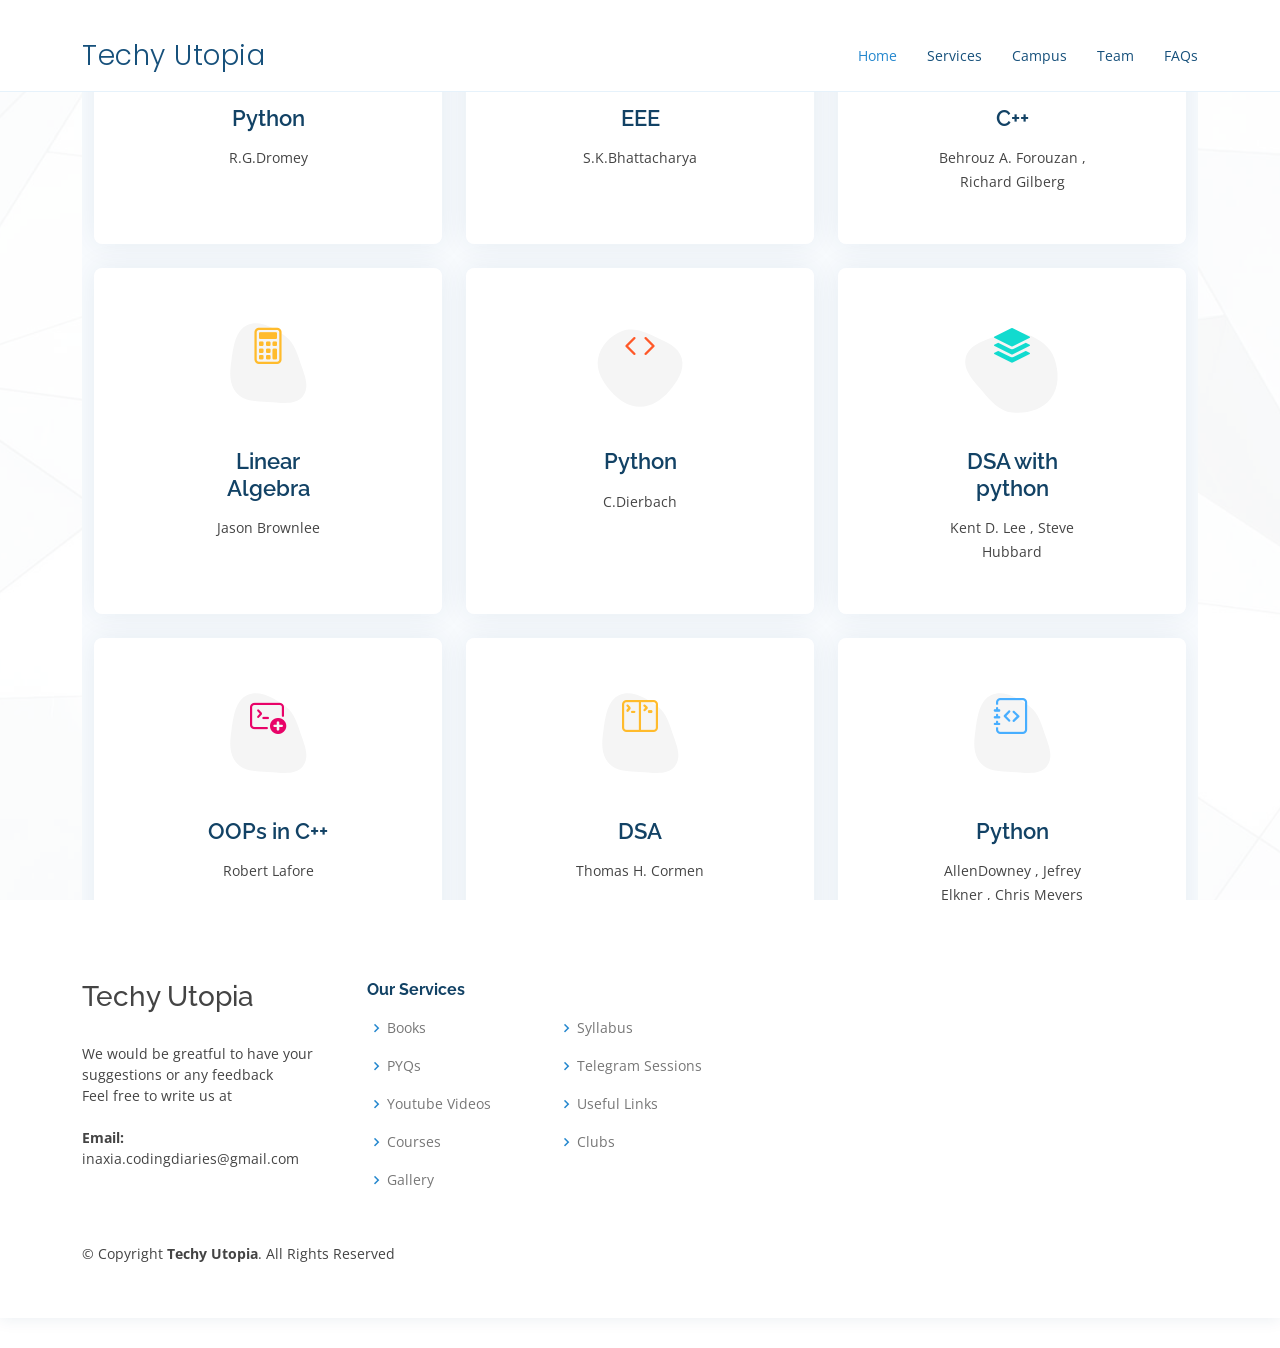
==== commit 96300ec6: "31-03-2022" ====
--- a/books.html
+++ b/books.html
@@ -1,366 +1,535 @@
 <!DOCTYPE html>
 <html lang="en">
-
-<head>
-  <meta charset="utf-8">
-  <meta content="width=device-width, initial-scale=1.0" name="viewport">
-
-  <title>Books</title>
-  <meta content="" name="description">
-  <meta content="" name="keywords">
-
-  <!-- Favicons -->
-  <link href="assets/img/favicon.png" rel="icon">
-
-
-
-  <!-- Google Fonts -->
-  <link
-    href="https://fonts.googleapis.com/css?family=Open+Sans:300,300i,400,400i,600,600i,700,700i|Raleway:300,300i,400,400i,500,500i,600,600i,700,700i|Poppins:300,300i,400,400i,500,500i,600,600i,700,700i"
-    rel="stylesheet">
-
-  <!-- Vendor CSS Files -->
-  <link href="assets/vendor/aos/aos.css" rel="stylesheet">
-  <link href="assets/vendor/bootstrap/css/bootstrap.min.css" rel="stylesheet">
-  <link href="assets/vendor/bootstrap-icons/bootstrap-icons.css" rel="stylesheet">
-  <link href="assets/vendor/boxicons/css/boxicons.min.css" rel="stylesheet">
-  <link href="assets/vendor/glightbox/css/glightbox.min.css" rel="stylesheet">
-  <link href="assets/vendor/remixicon/remixicon.css" rel="stylesheet">
-  <link href="assets/vendor/swiper/swiper-bundle.min.css" rel="stylesheet">
-
-  <!-- Template Main CSS File -->
-  <link href="assets/css/style.css" rel="stylesheet">
-
-
-</head>
-
-<body>
-
-  <!-- ======= Header ======= -->
-
-  <header id="header" class="fixed-top">
-    <div class="container d-flex align-items-center justify-content-between">
-      <h1 class="logo"><a href="index.html">Techy Utopia</a></h1>
-
-
-      <nav id="navbar" class="navbar">
-        <ul>
-          <li><a class="nav-link scrollto active" href="index.html">Home</a></li>
-
-
-          <li><a class="nav-link scrollto" href="index.html">Services</a></li>
-
-
-          <li><a class="nav-link scrollto" href="index.html#campus">Campus</a></li>
-
-
-          <li><a class="nav-link scrollto" href="index.html#team">Team</a></li>
-
-
-          <li><a class="nav-link scrollto" href="index.html#faq">FAQs</a></li>
-
-
-
-        </ul>
-        <i class="bi bi-list mobile-nav-toggle"></i>
-      </nav>
-
-
-      <!-- .navbar -->
-    </div>
-  </header>
-
-  <!-- End Header -->
-
-
-
-  <!-- ======= Hero Section ======= -->
-  <section id="hero" class="d-flex align-items-center">
-    <div class="container position-relative" data-aos="fade-up" data-aos-delay="100">
-     
-      <!-- ======= Services Section ======= -->
-      <section id="services" class="services section-bg">
-        <div class="container" data-aos="fade-up">
-          <div class="section-title">
-            <h1>Books</h1><br>
+  <head>
+    <meta charset="utf-8" />
+    <meta content="width=device-width, initial-scale=1.0" name="viewport" />
+
+    <title>Books</title>
+    <meta content="" name="description" />
+    <meta content="" name="keywords" />
+
+    <!-- Favicons -->
+    <link href="assets/img/favicon.png" rel="icon" />
+
+    <!-- Google Fonts -->
+    <link
+      href="https://fonts.googleapis.com/css?family=Open+Sans:300,300i,400,400i,600,600i,700,700i|Raleway:300,300i,400,400i,500,500i,600,600i,700,700i|Poppins:300,300i,400,400i,500,500i,600,600i,700,700i"
+      rel="stylesheet"
+    />
+
+    <!-- Vendor CSS Files -->
+    <link href="assets/vendor/aos/aos.css" rel="stylesheet" />
+    <link
+      href="assets/vendor/bootstrap/css/bootstrap.min.css"
+      rel="stylesheet"
+    />
+    <link
+      href="assets/vendor/bootstrap-icons/bootstrap-icons.css"
+      rel="stylesheet"
+    />
+    <link href="assets/vendor/boxicons/css/boxicons.min.css" rel="stylesheet" />
+    <link
+      href="assets/vendor/glightbox/css/glightbox.min.css"
+      rel="stylesheet"
+    />
+    <link href="assets/vendor/remixicon/remixicon.css" rel="stylesheet" />
+    <link href="assets/vendor/swiper/swiper-bundle.min.css" rel="stylesheet" />
+
+    <!-- Template Main CSS File -->
+    <link href="assets/css/style.css" rel="stylesheet" />
+  </head>
+
+  <body>
+    <!-- ======= Header ======= -->
+
+    <header id="header" class="fixed-top">
+      <div class="container d-flex align-items-center justify-content-between">
+        <h1 class="logo"><a href="index.html">Techy Utopia</a></h1>
+
+        <nav id="navbar" class="navbar">
+          <ul>
+            <li>
+              <a class="nav-link scrollto active" href="index.html">Home</a>
+            </li>
+
+            <li><a class="nav-link scrollto" href="index.html">Services</a></li>
+
+            <li>
+              <a class="nav-link scrollto" href="index.html#campus">Campus</a>
+            </li>
+
+            <li>
+              <a class="nav-link scrollto" href="index.html#team">Team</a>
+            </li>
+
+            <li><a class="nav-link scrollto" href="index.html#faq">FAQs</a></li>
+          </ul>
+          <i class="bi bi-list mobile-nav-toggle"></i>
+        </nav>
+
+        <!-- .navbar -->
+      </div>
+    </header>
+
+    <!-- End Header -->
+
+    <!-- ======= Hero Section ======= -->
+    <section id="hero" class="d-flex align-items-center">
+      <div
+        class="container position-relative"
+        data-aos="fade-up"
+        data-aos-delay="100"
+      >
+        <!-- ======= Services Section ======= -->
+        <section id="services" class="services section-bg">
+          <div class="container" data-aos="fade-up">
+            <div class="section-title">
+              <h1>Books</h1>
+              <br />
+            </div>
+
+            <div class="row">
+              <div
+                class="col-lg-4 col-md-6 d-flex align-items-stretch"
+                data-aos="zoom-in"
+                data-aos-delay="100"
+              >
+                <div class="icon-box iconbox-blue">
+                  <div class="icon">
+                    <svg
+                      width="100"
+                      height="100"
+                      viewBox="0 0 600 600"
+                      xmlns="http://www.w3.org/2000/svg"
+                    >
+                      <path
+                        stroke="none"
+                        stroke-width="0"
+                        fill="#f5f5f5"
+                        d="M300,521.0016835830174C376.1290562159157,517.8887921683347,466.0731472004068,529.7835943286574,510.70327084640275,468.03025145048787C554.3714126377745,407.6079735673963,508.03601936045806,328.9844924480964,491.2728898941984,256.3432110539036C474.5976632858925,184.082847569629,479.9380746630129,96.60480741107993,416.23090153303,58.64404602377083C348.86323505073057,18.502131276798302,261.93793281208167,40.57373210992963,193.5410806939664,78.93577620505333C130.42746243093433,114.334589627462,98.30271207620316,179.96522072025542,76.75703585869454,249.04625023123273C51.97151888228291,328.5150500222984,13.704378332031375,421.85034740162234,66.52175969318436,486.19268352777647C119.04800174914682,550.1803526380478,217.28368757567262,524.383925680826,300,521.0016835830174"
+                      ></path>
+                    </svg>
+                    <i class="bi bi-braces"></i>
+                  </div>
+                  <h4>
+                    <a
+                      href="https://mega.nz/file/JMNnmCDA#RiZ-TsrAsNAk9EvcwPILvI4VhIDArNlewTbSmbF5_7A"
+                      target="_blank"
+                      >Python</a
+                    >
+                  </h4>
+                  <p>R.G.Dromey</p>
+                </div>
+              </div>
+
+              <div
+                class="col-lg-4 col-md-6 d-flex align-items-stretch"
+                data-aos="zoom-in"
+                data-aos-delay="100"
+              >
+                <div class="icon-box iconbox-orange">
+                  <div class="icon">
+                    <svg
+                      width="100"
+                      height="100"
+                      viewBox="0 0 600 600"
+                      xmlns="http://www.w3.org/2000/svg"
+                    >
+                      <path
+                        stroke="none"
+                        stroke-width="0"
+                        fill="#f5f5f5"
+                        d="M300,582.0697525312426C382.5290701553225,586.8405444964366,449.9789794690241,525.3245884688669,502.5850820975895,461.55621195738473C556.606425686781,396.0723002908107,615.8543463187945,314.28637112970534,586.6730223649479,234.56875336149918C558.9533121215079,158.8439757836574,454.9685369536778,164.00468322053177,381.49747125262974,130.76875717737553C312.15926192815925,99.40240125094834,248.97055460311594,18.661163978235184,179.8680185752513,50.54337015887873C110.5421016452524,82.52863877960104,119.82277516462835,180.83849132639028,109.12597500060166,256.43424936330496C100.08760227029461,320.3096726198365,92.17705696193138,384.0621239912766,124.79988738764834,439.7174275375508C164.83382741302287,508.01625554203684,220.96474134820875,577.5009287672846,300,582.0697525312426"
+                      ></path>
+                    </svg>
+                    <i class="bi bi-lightbulb"></i>
+                  </div>
+                  <h4>
+                    <a
+                      href="https://mega.nz/file/UR1yFa6S#ZYWzTO9HF4tTfemFYWwNkFUM_ARIujaUeeYYNigVFbc"
+                      target="blank"
+                      >EEE</a
+                    >
+                  </h4>
+                  <p>S.K.Bhattacharya</p>
+                </div>
+              </div>
+
+              <div
+                class="col-lg-4 col-md-6 d-flex align-items-stretch"
+                data-aos="zoom-in"
+                data-aos-delay="100"
+              >
+                <div class="icon-box iconbox-pink">
+                  <div class="icon">
+                    <svg
+                      width="100"
+                      height="100"
+                      viewBox="0 0 600 600"
+                      xmlns="http://www.w3.org/2000/svg"
+                    >
+                      <path
+                        stroke="none"
+                        stroke-width="0"
+                        fill="#f5f5f5"
+                        d="M300,541.5067337569781C382.14930387511276,545.0595476570109,479.8736841581634,548.3450877840088,526.4010558755058,480.5488172755941C571.5218469581645,414.80211281144784,517.5187510058486,332.0715597781072,496.52539010469104,255.14436215662573C477.37192572678356,184.95920475031193,473.57363656557914,105.61284051026155,413.0603344069578,65.22779650032875C343.27470386102294,18.654635553484475,251.2091493199835,5.337323636656869,175.0934190732945,40.62881213300186C97.87086631185822,76.43348514350839,51.98124368387456,156.15599469081315,36.44837278890362,239.84606092416172C21.716077023791087,319.22268207091537,43.775223500013084,401.1760424656574,96.891909868211,461.97329694683043C147.22146801428983,519.5804099606455,223.5754009179313,538.201503339737,300,541.5067337569781"
+                      ></path>
+                    </svg>
+                    <i class="bi bi-terminal-fill"></i>
+                  </div>
+                  <h4>
+                    <a
+                      href="https://mega.nz/file/YANRVCIJ#9VfhWFtd4P-1b_NCLePONCRL5A_1RWhjPALtgV6r2Ro"
+                      target="_blank"
+                      >C++</a
+                    >
+                  </h4>
+                  <p>Behrouz A. Forouzan , Richard Gilberg</p>
+                </div>
+              </div>
+
+              <div
+                class="col-lg-4 col-md-6 d-flex align-items-stretch mt-4"
+                data-aos="zoom-in"
+                data-aos-delay="200"
+              >
+                <div class="icon-box iconbox-yellow">
+                  <div class="icon">
+                    <svg
+                      width="100"
+                      height="100"
+                      viewBox="0 0 600 600"
+                      xmlns="http://www.w3.org/2000/svg"
+                    >
+                      <path
+                        stroke="none"
+                        stroke-width="0"
+                        fill="#f5f5f5"
+                        d="M300,503.46388370962813C374.79870501325706,506.71871716319447,464.8034551963731,527.1746412648533,510.4981551193396,467.86667711651364C555.9287308511215,408.9015244558933,512.6030010748507,327.5744911775523,490.211057578863,256.5855673507754C471.097692560561,195.9906835881958,447.69079081568157,138.11976852964426,395.19560036434837,102.3242989838813C329.3053358748298,57.3949838291264,248.02791733380457,8.279543830951368,175.87071277845988,42.242879143198664C103.41431057327972,76.34704239035025,93.79494320519305,170.9812938413882,81.28167332365135,250.07896920659033C70.17666984294237,320.27484674793965,64.84698225790005,396.69656628748305,111.28512138212992,450.4950937839243C156.20124167950087,502.5303643271138,231.32542653798444,500.4755392045468,300,503.46388370962813"
+                      ></path>
+                    </svg>
+                    <i class="bi bi-calculator"></i>
+                  </div>
+                  <h4>
+                    <a
+                      href="https://mega.nz/file/cM0hVKSA#j5yk4_RkuuWHjCqXrL7dvRYwpQhSCAb-bXPsj8vv5Os"
+                      target="_blank"
+                    >
+                      Linear Algebra
+                    </a>
+                  </h4>
+                  <p>Jason Brownlee</p>
+                </div>
+              </div>
+
+              <div
+                class="col-lg-4 col-md-6 d-flex align-items-stretch mt-4"
+                data-aos="zoom-in"
+                data-aos-delay="200"
+              >
+                <div class="icon-box iconbox-red">
+                  <div class="icon">
+                    <svg
+                      width="100"
+                      height="100"
+                      viewBox="0 0 600 600"
+                      xmlns="http://www.w3.org/2000/svg"
+                    >
+                      <path
+                        stroke="none"
+                        stroke-width="0"
+                        fill="#f5f5f5"
+                        d="M300,532.3542879108572C369.38199826031484,532.3153073249985,429.10787420159085,491.63046689027357,474.5244479745417,439.17860296908856C522.8885846962883,383.3225815378663,569.1668002868075,314.3205725914397,550.7432151929288,242.7694973846089C532.6665558377875,172.5657663291529,456.2379748765914,142.6223662098291,390.3689995646985,112.34683881706744C326.66090330228417,83.06452184765237,258.84405631176094,53.51806209861945,193.32584062364296,78.48882559362697C121.61183558270385,105.82097193414197,62.805066853699245,167.19869350419734,48.57481801355237,242.6138429142374C34.843463184063346,315.3850353017275,76.69343916112496,383.4422959591041,125.22947124332185,439.3748458443577C170.7312796277747,491.8107796887764,230.57421082200815,532.3932930995766,300,532.3542879108572"
+                      ></path>
+                    </svg>
+                    <i class="bi bi-code"></i>
+                  </div>
+                  <h4>
+                    <a
+                      href="https://mega.nz/file/tFFUVJLa#9m0TXyeYi7EBmJf9qatpri1AS60zVLuf440_yUXXkGg"
+                      target="blank"
+                      >Python</a
+                    >
+                  </h4>
+                  <p>C.Dierbach</p>
+                </div>
+              </div>
+
+              <div
+                class="col-lg-4 col-md-6 d-flex align-items-stretch mt-4"
+                data-aos="zoom-in"
+                data-aos-delay="200"
+              >
+                <div class="icon-box iconbox-teal">
+                  <div class="icon">
+                    <svg
+                      width="100"
+                      height="100"
+                      viewBox="0 0 600 600"
+                      xmlns="http://www.w3.org/2000/svg"
+                    >
+                      <path
+                        stroke="none"
+                        stroke-width="0"
+                        fill="#f5f5f5"
+                        d="M300,566.797414625762C385.7384707136149,576.1784315230908,478.7894351017131,552.8928747891023,531.9192734346935,484.94944893311C584.6109503024035,417.5663521118492,582.489472248146,322.67544863468447,553.9536738515405,242.03673114598146C529.1557734026468,171.96086150256528,465.24506316201064,127.66468636344209,395.9583748389544,100.7403814666027C334.2173773831606,76.7482773500951,269.4350130405921,84.62216499799875,207.1952322260088,107.2889140133804C132.92018162631612,134.33871894543012,41.79353780512637,160.00259165414826,22.644507872594943,236.69541883565114C3.319112789854554,314.0945973066697,72.72355303640163,379.243833228382,124.04198916343866,440.3218312028393C172.9286146004772,498.5055451809895,224.45579914871206,558.5317968840102,300,566.797414625762"
+                      ></path>
+                    </svg>
+                    <i class="bi bi-stack"></i>
+                  </div>
+                  <h4>
+                    <a
+                      href="https://mega.nz/file/gUNHyJaS#CllbcIgwNgwP27JK6fV44FevJosXpq1JsxbZnvM28wY"
+                      target="_blank"
+                      >DSA with python</a
+                    >
+                  </h4>
+                  <p>Kent D. Lee , Steve Hubbard</p>
+                </div>
+              </div>
+
+              <div
+                class="col-lg-4 col-md-6 d-flex align-items-stretch mt-4"
+                data-aos="zoom-in"
+                data-aos-delay="300"
+              >
+                <div class="icon-box iconbox-pink">
+                  <div class="icon">
+                    <svg
+                      width="100"
+                      height="100"
+                      viewBox="0 0 600 600"
+                      xmlns="http://www.w3.org/2000/svg"
+                    >
+                      <path
+                        stroke="none"
+                        stroke-width="0"
+                        fill="#f5f5f5"
+                        d="M300,503.46388370962813C374.79870501325706,506.71871716319447,464.8034551963731,527.1746412648533,510.4981551193396,467.86667711651364C555.9287308511215,408.9015244558933,512.6030010748507,327.5744911775523,490.211057578863,256.5855673507754C471.097692560561,195.9906835881958,447.69079081568157,138.11976852964426,395.19560036434837,102.3242989838813C329.3053358748298,57.3949838291264,248.02791733380457,8.279543830951368,175.87071277845988,42.242879143198664C103.41431057327972,76.34704239035025,93.79494320519305,170.9812938413882,81.28167332365135,250.07896920659033C70.17666984294237,320.27484674793965,64.84698225790005,396.69656628748305,111.28512138212992,450.4950937839243C156.20124167950087,502.5303643271138,231.32542653798444,500.4755392045468,300,503.46388370962813"
+                      ></path>
+                    </svg>
+                    <i class="bi bi-terminal-plus"></i>
+                  </div>
+                  <h4>
+                    <a
+                      href="https://mega.nz/file/dcFikCwI#oeBKeLOhWjxoNyEjTMc8jwhL9IYhtaMT2LpKygeTTWs"
+                      target="_blank"
+                      >OOPs in C++
+                    </a>
+                  </h4>
+                  <p>Robert Lafore</p>
+                </div>
+              </div>
+
+              <div
+                class="col-lg-4 col-md-6 d-flex align-items-stretch mt-4"
+                data-aos="zoom-in"
+                data-aos-delay="300"
+              >
+                <div class="icon-box iconbox-yellow">
+                  <div class="icon">
+                    <svg
+                      width="100"
+                      height="100"
+                      viewBox="0 0 600 600"
+                      xmlns="http://www.w3.org/2000/svg"
+                    >
+                      <path
+                        stroke="none"
+                        stroke-width="0"
+                        fill="#f5f5f5"
+                        d="M300,503.46388370962813C374.79870501325706,506.71871716319447,464.8034551963731,527.1746412648533,510.4981551193396,467.86667711651364C555.9287308511215,408.9015244558933,512.6030010748507,327.5744911775523,490.211057578863,256.5855673507754C471.097692560561,195.9906835881958,447.69079081568157,138.11976852964426,395.19560036434837,102.3242989838813C329.3053358748298,57.3949838291264,248.02791733380457,8.279543830951368,175.87071277845988,42.242879143198664C103.41431057327972,76.34704239035025,93.79494320519305,170.9812938413882,81.28167332365135,250.07896920659033C70.17666984294237,320.27484674793965,64.84698225790005,396.69656628748305,111.28512138212992,450.4950937839243C156.20124167950087,502.5303643271138,231.32542653798444,500.4755392045468,300,503.46388370962813"
+                      ></path>
+                    </svg>
+                    <i class="bi bi-terminal-split"></i>
+                  </div>
+                  <h4>
+                    <a
+                      href="https://mega.nz/file/1Bl0ibaQ#rD6lTiwWwVXKCG7DOaj1-Oco3MCUHwzrk04jIXe-NPI"
+                      target="_blank"
+                      >DSA
+                    </a>
+                  </h4>
+                  <p>Thomas H. Cormen</p>
+                </div>
+              </div>
+
+              <div
+                class="col-lg-4 col-md-6 d-flex align-items-stretch mt-4"
+                data-aos="zoom-in"
+                data-aos-delay="300"
+              >
+                <div class="icon-box iconbox-blue">
+                  <div class="icon">
+                    <svg
+                      width="100"
+                      height="100"
+                      viewBox="0 0 600 600"
+                      xmlns="http://www.w3.org/2000/svg"
+                    >
+                      <path
+                        stroke="none"
+                        stroke-width="0"
+                        fill="#f5f5f5"
+                        d="M300,503.46388370962813C374.79870501325706,506.71871716319447,464.8034551963731,527.1746412648533,510.4981551193396,467.86667711651364C555.9287308511215,408.9015244558933,512.6030010748507,327.5744911775523,490.211057578863,256.5855673507754C471.097692560561,195.9906835881958,447.69079081568157,138.11976852964426,395.19560036434837,102.3242989838813C329.3053358748298,57.3949838291264,248.02791733380457,8.279543830951368,175.87071277845988,42.242879143198664C103.41431057327972,76.34704239035025,93.79494320519305,170.9812938413882,81.28167332365135,250.07896920659033C70.17666984294237,320.27484674793965,64.84698225790005,396.69656628748305,111.28512138212992,450.4950937839243C156.20124167950087,502.5303643271138,231.32542653798444,500.4755392045468,300,503.46388370962813"
+                      ></path>
+                    </svg>
+                    <i class="bi bi-journal-code"></i>
+                  </div>
+                  <h4>
+                    <a
+                      href="https://mega.nz/file/IdN1jZyS#aWAXord-40fRdpUJp6u4IIlGZMNwUDVWuCpwCTBgbIE"
+                      target="_blank"
+                    >
+                      Python
+                    </a>
+                  </h4>
+                  <p>AllenDowney , Jefrey Elkner , Chris Meyers</p>
+                </div>
+              </div>
+
+              <div
+                class="col-lg-4 col-md-6 d-flex align-items-stretch mt-4"
+                data-aos="zoom-in"
+                data-aos-delay="400"
+              >
+                <div class="icon-box iconbox-yellow">
+                  <div class="icon">
+                    <svg
+                      width="100"
+                      height="100"
+                      viewBox="0 0 600 600"
+                      xmlns="http://www.w3.org/2000/svg"
+                    >
+                      <path
+                        stroke="none"
+                        stroke-width="0"
+                        fill="#f5f5f5"
+                        d="M300,503.46388370962813C374.79870501325706,506.71871716319447,464.8034551963731,527.1746412648533,510.4981551193396,467.86667711651364C555.9287308511215,408.9015244558933,512.6030010748507,327.5744911775523,490.211057578863,256.5855673507754C471.097692560561,195.9906835881958,447.69079081568157,138.11976852964426,395.19560036434837,102.3242989838813C329.3053358748298,57.3949838291264,248.02791733380457,8.279543830951368,175.87071277845988,42.242879143198664C103.41431057327972,76.34704239035025,93.79494320519305,170.9812938413882,81.28167332365135,250.07896920659033C70.17666984294237,320.27484674793965,64.84698225790005,396.69656628748305,111.28512138212992,450.4950937839243C156.20124167950087,502.5303643271138,231.32542653798444,500.4755392045468,300,503.46388370962813"
+                      ></path>
+                    </svg>
+                    <i class="bi bi-binoculars"></i>
+                  </div>
+                  <h4>
+                    <a
+                      href="https://mega.nz/file/MQk3ETKb#_WGTUiqMU1drrtojy1CHyTxK3kEeLEeNIAUBt70BPow"
+                      target="_blank"
+                    >
+                      Data Structures & Algorithm Analysis
+                    </a>
+                  </h4>
+                  <p>Mark A. Weiss</p>
+                </div>
+              </div>
+            </div>
           </div>
-
-          <div class="row">
-
-            <div class="col-lg-4 col-md-6 d-flex align-items-stretch" data-aos="zoom-in" data-aos-delay="100">
-              <div class="icon-box iconbox-blue">
-                <div class="icon">
-                  <svg width="100" height="100" viewBox="0 0 600 600" xmlns="http://www.w3.org/2000/svg">
-                    <path stroke="none" stroke-width="0" fill="#f5f5f5"
-                      d="M300,521.0016835830174C376.1290562159157,517.8887921683347,466.0731472004068,529.7835943286574,510.70327084640275,468.03025145048787C554.3714126377745,407.6079735673963,508.03601936045806,328.9844924480964,491.2728898941984,256.3432110539036C474.5976632858925,184.082847569629,479.9380746630129,96.60480741107993,416.23090153303,58.64404602377083C348.86323505073057,18.502131276798302,261.93793281208167,40.57373210992963,193.5410806939664,78.93577620505333C130.42746243093433,114.334589627462,98.30271207620316,179.96522072025542,76.75703585869454,249.04625023123273C51.97151888228291,328.5150500222984,13.704378332031375,421.85034740162234,66.52175969318436,486.19268352777647C119.04800174914682,550.1803526380478,217.28368757567262,524.383925680826,300,521.0016835830174">
-                    </path>
-                  </svg>
-                  <i class="bi bi-braces"></i>
-                </div>
-                <h4><a href="https://mega.nz/file/JMNnmCDA#RiZ-TsrAsNAk9EvcwPILvI4VhIDArNlewTbSmbF5_7A"
-                    target="_blank">Python</a></h4>
-                <p>
-                  R.G.Dromey
-                </p>
-              </div>
-            </div>
-
-
-            <div class="col-lg-4 col-md-6 d-flex align-items-stretch " data-aos="zoom-in"data-aos-delay="100">
-              <div class="icon-box iconbox-orange">
-                <div class="icon">
-                  <svg width="100" height="100" viewBox="0 0 600 600" xmlns="http://www.w3.org/2000/svg">
-                    <path stroke="none" stroke-width="0" fill="#f5f5f5"
-                      d="M300,582.0697525312426C382.5290701553225,586.8405444964366,449.9789794690241,525.3245884688669,502.5850820975895,461.55621195738473C556.606425686781,396.0723002908107,615.8543463187945,314.28637112970534,586.6730223649479,234.56875336149918C558.9533121215079,158.8439757836574,454.9685369536778,164.00468322053177,381.49747125262974,130.76875717737553C312.15926192815925,99.40240125094834,248.97055460311594,18.661163978235184,179.8680185752513,50.54337015887873C110.5421016452524,82.52863877960104,119.82277516462835,180.83849132639028,109.12597500060166,256.43424936330496C100.08760227029461,320.3096726198365,92.17705696193138,384.0621239912766,124.79988738764834,439.7174275375508C164.83382741302287,508.01625554203684,220.96474134820875,577.5009287672846,300,582.0697525312426">
-                    </path>
-                  </svg>
-                  <i class="bi bi-lightbulb"></i>
-                </div>
-                <h4><a href="https://mega.nz/file/UR1yFa6S#ZYWzTO9HF4tTfemFYWwNkFUM_ARIujaUeeYYNigVFbc"
-                    target="blank">EEE</a></h4>
-                <p>
-                  S.K.Bhattacharya
-                </p>
-              </div>
-            </div>
-
-            <div class="col-lg-4 col-md-6 d-flex align-items-stretch  " data-aos="zoom-in" data-aos-delay="100">
-              <div class="icon-box iconbox-red">
-                <div class="icon">
-                  <svg width="100" height="100" viewBox="0 0 600 600" xmlns="http://www.w3.org/2000/svg">
-                    <path stroke="none" stroke-width="0" fill="#f5f5f5"
-                      d="M300,541.5067337569781C382.14930387511276,545.0595476570109,479.8736841581634,548.3450877840088,526.4010558755058,480.5488172755941C571.5218469581645,414.80211281144784,517.5187510058486,332.0715597781072,496.52539010469104,255.14436215662573C477.37192572678356,184.95920475031193,473.57363656557914,105.61284051026155,413.0603344069578,65.22779650032875C343.27470386102294,18.654635553484475,251.2091493199835,5.337323636656869,175.0934190732945,40.62881213300186C97.87086631185822,76.43348514350839,51.98124368387456,156.15599469081315,36.44837278890362,239.84606092416172C21.716077023791087,319.22268207091537,43.775223500013084,401.1760424656574,96.891909868211,461.97329694683043C147.22146801428983,519.5804099606455,223.5754009179313,538.201503339737,300,541.5067337569781">
-                    </path>
-                  </svg>
-                  <i class="bi bi-terminal-fill"></i>
-                </div>
-                <h4><a href="https://mega.nz/file/YANRVCIJ#9VfhWFtd4P-1b_NCLePONCRL5A_1RWhjPALtgV6r2Ro"
-                    target="_blank">C++</a></h4>
-                <p>
-                  Behrouz A. Forouzan , Richard Gilberg
-                </p>
-              </div>
-            </div>
-
-            <div class="col-lg-4 col-md-6 d-flex align-items-stretch mt-4" data-aos="zoom-in" data-aos-delay="200">
-              <div class="icon-box iconbox-yellow">
-                <div class="icon">
-                  <svg width="100" height="100" viewBox="0 0 600 600" xmlns="http://www.w3.org/2000/svg">
-                    <path stroke="none" stroke-width="0" fill="#f5f5f5"
-                      d="M300,503.46388370962813C374.79870501325706,506.71871716319447,464.8034551963731,527.1746412648533,510.4981551193396,467.86667711651364C555.9287308511215,408.9015244558933,512.6030010748507,327.5744911775523,490.211057578863,256.5855673507754C471.097692560561,195.9906835881958,447.69079081568157,138.11976852964426,395.19560036434837,102.3242989838813C329.3053358748298,57.3949838291264,248.02791733380457,8.279543830951368,175.87071277845988,42.242879143198664C103.41431057327972,76.34704239035025,93.79494320519305,170.9812938413882,81.28167332365135,250.07896920659033C70.17666984294237,320.27484674793965,64.84698225790005,396.69656628748305,111.28512138212992,450.4950937839243C156.20124167950087,502.5303643271138,231.32542653798444,500.4755392045468,300,503.46388370962813">
-                    </path>
-                  </svg>
-                  <i class="bi bi-calculator"></i>
-                </div>
-                <h4><a href="https://mega.nz/file/cM0hVKSA#j5yk4_RkuuWHjCqXrL7dvRYwpQhSCAb-bXPsj8vv5Os" target="_blank">
-                    Linear Algebra </a></h4>
-                <p>
-                  Jason Brownlee
-                </p>
-              </div>
-            </div>
-
-            <div class="col-lg-4 col-md-6 d-flex align-items-stretch mt-4" data-aos="zoom-in" data-aos-delay="200">
-              <div class="icon-box iconbox-Green">
-                <div class="icon">
-                  <svg width="100" height="100" viewBox="0 0 600 600" xmlns="http://www.w3.org/2000/svg">
-                    <path stroke="none" stroke-width="0" fill="#f5f5f5"
-                      d="M300,532.3542879108572C369.38199826031484,532.3153073249985,429.10787420159085,491.63046689027357,474.5244479745417,439.17860296908856C522.8885846962883,383.3225815378663,569.1668002868075,314.3205725914397,550.7432151929288,242.7694973846089C532.6665558377875,172.5657663291529,456.2379748765914,142.6223662098291,390.3689995646985,112.34683881706744C326.66090330228417,83.06452184765237,258.84405631176094,53.51806209861945,193.32584062364296,78.48882559362697C121.61183558270385,105.82097193414197,62.805066853699245,167.19869350419734,48.57481801355237,242.6138429142374C34.843463184063346,315.3850353017275,76.69343916112496,383.4422959591041,125.22947124332185,439.3748458443577C170.7312796277747,491.8107796887764,230.57421082200815,532.3932930995766,300,532.3542879108572">
-                    </path>
-                  </svg>
-                  <i class="bi bi-code"></i>
-                </div>
-                <h4><a href="https://mega.nz/file/tFFUVJLa#9m0TXyeYi7EBmJf9qatpri1AS60zVLuf440_yUXXkGg"
-                    target="blank">Python</a></h4>
-                <p>
-                  C.Dierbach
-                </p>
-              </div>
-            </div>
-
-            <div class="col-lg-4 col-md-6 d-flex align-items-stretch mt-4" data-aos="zoom-in" data-aos-delay="200">
-              <div class="icon-box iconbox-teal">
-                <div class="icon">
-                  <svg width="100" height="100" viewBox="0 0 600 600" xmlns="http://www.w3.org/2000/svg">
-                    <path stroke="none" stroke-width="0" fill="#f5f5f5"
-                      d="M300,566.797414625762C385.7384707136149,576.1784315230908,478.7894351017131,552.8928747891023,531.9192734346935,484.94944893311C584.6109503024035,417.5663521118492,582.489472248146,322.67544863468447,553.9536738515405,242.03673114598146C529.1557734026468,171.96086150256528,465.24506316201064,127.66468636344209,395.9583748389544,100.7403814666027C334.2173773831606,76.7482773500951,269.4350130405921,84.62216499799875,207.1952322260088,107.2889140133804C132.92018162631612,134.33871894543012,41.79353780512637,160.00259165414826,22.644507872594943,236.69541883565114C3.319112789854554,314.0945973066697,72.72355303640163,379.243833228382,124.04198916343866,440.3218312028393C172.9286146004772,498.5055451809895,224.45579914871206,558.5317968840102,300,566.797414625762">
-                    </path>
-                  </svg>
-                  <i class="bi bi-stack"></i>
-                </div>
-                <h4><a href="https://mega.nz/file/gUNHyJaS#CllbcIgwNgwP27JK6fV44FevJosXpq1JsxbZnvM28wY"
-                    target="_blank">DSA with python</a></h4>
-                <p>
-                  Kent D. Lee , Steve Hubbard
-                </p>
-              </div>
-            </div>
-
-            <div class="col-lg-4 col-md-6 d-flex align-items-stretch mt-4" data-aos="zoom-in" data-aos-delay="300">
-              <div class="icon-box iconbox-yellow">
-                <div class="icon">
-                  <svg width="100" height="100" viewBox="0 0 600 600" xmlns="http://www.w3.org/2000/svg">
-                    <path stroke="none" stroke-width="0" fill="#f5f5f5"
-                      d="M300,503.46388370962813C374.79870501325706,506.71871716319447,464.8034551963731,527.1746412648533,510.4981551193396,467.86667711651364C555.9287308511215,408.9015244558933,512.6030010748507,327.5744911775523,490.211057578863,256.5855673507754C471.097692560561,195.9906835881958,447.69079081568157,138.11976852964426,395.19560036434837,102.3242989838813C329.3053358748298,57.3949838291264,248.02791733380457,8.279543830951368,175.87071277845988,42.242879143198664C103.41431057327972,76.34704239035025,93.79494320519305,170.9812938413882,81.28167332365135,250.07896920659033C70.17666984294237,320.27484674793965,64.84698225790005,396.69656628748305,111.28512138212992,450.4950937839243C156.20124167950087,502.5303643271138,231.32542653798444,500.4755392045468,300,503.46388370962813">
-                    </path>
-                  </svg>
-                  <i class="bi bi-terminal-plus"></i>
-                </div>
-                <h4><a href="https://mega.nz/file/dcFikCwI#oeBKeLOhWjxoNyEjTMc8jwhL9IYhtaMT2LpKygeTTWs"
-                    target="_blank">OOPs in C++ </a></h4>
-                <p>
-                  Robert Lafore
-                </p>
-              </div>
-            </div>
-
-            <div class="col-lg-4 col-md-6 d-flex align-items-stretch mt-4" data-aos="zoom-in" data-aos-delay="300">
-              <div class="icon-box iconbox-grey">
-                <div class="icon">
-                  <svg width="100" height="100" viewBox="0 0 600 600" xmlns="http://www.w3.org/2000/svg">
-                    <path stroke="none" stroke-width="0" fill="#f5f5f5"
-                      d="M300,503.46388370962813C374.79870501325706,506.71871716319447,464.8034551963731,527.1746412648533,510.4981551193396,467.86667711651364C555.9287308511215,408.9015244558933,512.6030010748507,327.5744911775523,490.211057578863,256.5855673507754C471.097692560561,195.9906835881958,447.69079081568157,138.11976852964426,395.19560036434837,102.3242989838813C329.3053358748298,57.3949838291264,248.02791733380457,8.279543830951368,175.87071277845988,42.242879143198664C103.41431057327972,76.34704239035025,93.79494320519305,170.9812938413882,81.28167332365135,250.07896920659033C70.17666984294237,320.27484674793965,64.84698225790005,396.69656628748305,111.28512138212992,450.4950937839243C156.20124167950087,502.5303643271138,231.32542653798444,500.4755392045468,300,503.46388370962813">
-                    </path>
-                  </svg>
-                  <i class="bi bi-terminal-split"></i>
-                </div>
-                <h4><a href="https://mega.nz/file/1Bl0ibaQ#rD6lTiwWwVXKCG7DOaj1-Oco3MCUHwzrk04jIXe-NPI"
-                    target="_blank">DSA </a></h4>
-                <p>
-                  Thomas H. Cormen
-                </p>
-              </div>
-            </div>
-
-            <div class="col-lg-4 col-md-6 d-flex align-items-stretch mt-4" data-aos="zoom-in" data-aos-delay="300">
-              <div class="icon-box iconbox-blue">
-                <div class="icon">
-                  <svg width="100" height="100" viewBox="0 0 600 600" xmlns="http://www.w3.org/2000/svg">
-                    <path stroke="none" stroke-width="0" fill="#f5f5f5"
-                      d="M300,503.46388370962813C374.79870501325706,506.71871716319447,464.8034551963731,527.1746412648533,510.4981551193396,467.86667711651364C555.9287308511215,408.9015244558933,512.6030010748507,327.5744911775523,490.211057578863,256.5855673507754C471.097692560561,195.9906835881958,447.69079081568157,138.11976852964426,395.19560036434837,102.3242989838813C329.3053358748298,57.3949838291264,248.02791733380457,8.279543830951368,175.87071277845988,42.242879143198664C103.41431057327972,76.34704239035025,93.79494320519305,170.9812938413882,81.28167332365135,250.07896920659033C70.17666984294237,320.27484674793965,64.84698225790005,396.69656628748305,111.28512138212992,450.4950937839243C156.20124167950087,502.5303643271138,231.32542653798444,500.4755392045468,300,503.46388370962813">
-                    </path>
-                  </svg>
-                  <i class="bi bi-journal-code"></i>
-                </div>
-                <h4><a href="https://mega.nz/file/IdN1jZyS#aWAXord-40fRdpUJp6u4IIlGZMNwUDVWuCpwCTBgbIE" target="_blank">
-                    Python </a></h4>
-                <p>
-                  AllenDowney , Jefrey Elkner , Chris Meyers
-                </p>
-              </div>
-            </div>
-
-            <div class="col-lg-4 col-md-6 d-flex align-items-stretch mt-4" data-aos="zoom-in" data-aos-delay="400">
-              <div class="icon-box iconbox-yellow">
-                <div class="icon">
-                  <svg width="100" height="100" viewBox="0 0 600 600" xmlns="http://www.w3.org/2000/svg">
-                    <path stroke="none" stroke-width="0" fill="#f5f5f5"
-                      d="M300,503.46388370962813C374.79870501325706,506.71871716319447,464.8034551963731,527.1746412648533,510.4981551193396,467.86667711651364C555.9287308511215,408.9015244558933,512.6030010748507,327.5744911775523,490.211057578863,256.5855673507754C471.097692560561,195.9906835881958,447.69079081568157,138.11976852964426,395.19560036434837,102.3242989838813C329.3053358748298,57.3949838291264,248.02791733380457,8.279543830951368,175.87071277845988,42.242879143198664C103.41431057327972,76.34704239035025,93.79494320519305,170.9812938413882,81.28167332365135,250.07896920659033C70.17666984294237,320.27484674793965,64.84698225790005,396.69656628748305,111.28512138212992,450.4950937839243C156.20124167950087,502.5303643271138,231.32542653798444,500.4755392045468,300,503.46388370962813">
-                    </path>
-                  </svg>
-                  <i class="bi bi-binoculars"></i>
-                </div>
-                <h4><a href="https://mega.nz/file/MQk3ETKb#_WGTUiqMU1drrtojy1CHyTxK3kEeLEeNIAUBt70BPow" target="_blank">
-                    Data Structures & Algorithm Analysis </a></h4>
-                <p>
-                  Mark A. Weiss
-                </p>
-
-
-
-              </div>
-            </div>
-
+        </section>
+
+        <!-- End Sevices Section -->
+      </div>
+    </section>
+
+    <!-- End Hero -->
+    <!-- ======= Footer ======= -->
+    <footer id="footer">
+      <div class="footer-top">
+          <div class="container">
+              <div class="row">
+                  <div class="col-lg-3 col-md-6 footer-contact">
+                      <h3>Techy Utopia</h3>
+                      <br />
+
+                      <p>
+                          We would be greatful to have your
+                          <br />suggestions or any feedback <br />
+                          Feel free to write us at <br />
+                          <br />
+
+                          <strong>Email:</strong> inaxia.codingdiaries@gmail.com
+                          <br />
+                      </p>
+                  </div>
+
+                  <div class="col-lg-2 col-md-6 footer-links">
+                      <h4>Our Services</h4>
+                      <ul>
+                          <li>
+                              <i class="bx bx-chevron-right"></i>
+                              <a href="books.html">Books</a>
+                          </li>
+                          <li>
+                              <i class="bx bx-chevron-right"></i>
+                              <a href="pyq.html">PYQs</a>
+                          </li>
+                          <li>
+                              <i class="bx bx-chevron-right"></i>
+                              <a href="youtube.html">Youtube Videos</a>
+                          </li>
+                          <li>
+                              <i class="bx bx-chevron-right"></i>
+                              <a href="courses.html">Courses</a>
+                          </li>
+                          <li>
+                              <i class="bx bx-chevron-right"></i>
+                              <a href="gallery.html">Gallery</a>
+                          </li>
+                      </ul>
+                  </div>
+
+                  <div class="col-lg-3 col-md-6 footer-links">
+                      <h4><br /></h4>
+                      <ul>
+                          
+                          <li>
+                              <i class="bx bx-chevron-right"></i>
+                              <a href="syllabus.html">Syllabus</a>
+                          </li>
+                          <li>
+                              <i class="bx bx-chevron-right"></i>
+                              <a href="telegram_sessions.html">Telegram Sessions</a>
+                          </li>
+                          <li>
+                              <i class="bx bx-chevron-right"></i>
+                              <a href="usefulllink.html">Useful Links</a>
+                          </li>
+                          <li>
+                              <i class="bx bx-chevron-right"></i>
+                              <a href="clubs.html">Clubs</a>
+                          </li>
+                      </ul>
+                  </div>
+
+                  <div class="container d-md-flex py-4">
+                      <div class="me-md-auto text-center text-md-start">
+                          <div class="copyright">
+                              &copy; Copyright <strong><span>Techy Utopia</span></strong>. All Rights Reserved
+                          </div>
+                      </div>
+                  </div>
+              </div>
           </div>
-
-        </div>
-      </section>
-
-      <!-- End Sevices Section -->
-    </div> 
-  </section>
-
-  <!-- End Hero -->
-  <!-- ======= Footer ======= -->
-  <footer id="footer">
-
-    <div class="footer-top">
-      <div class="container">
-        <div class="row">
-
-          <div class="col-lg-3 col-md-6 footer-contact">
-            <h3>Techy Utopia </h3>
-            <br>
-
-            <p>
-              We would be greatful to have your
-              <br>suggestions or any feedback <br>
-              Feel free to write us at <br>
-              <br>
-
-              <strong>Email:</strong> inaxia.codingdiaries@gmail.com
-              <br>
-            </p>
-          </div>
-
-          <div class="col-lg-2 col-md-6 footer-links">
-            <h4>Our Services</h4>
-            <ul>
-              <li><i class="bx bx-chevron-right"></i> <a href="books.html">Books</a></li>
-              <li><i class="bx bx-chevron-right"></i> <a href="pyq.html">PYQs</a></li>
-              <li><i class="bx bx-chevron-right"></i> <a href="youtube.html">Youtube Videos</a></li>
-              <li><i class="bx bx-chevron-right"></i> <a href="assignments.html">Assignments</a></li>
-              <li><i class="bx bx-chevron-right"></i> <a href="courses.html">Courses</a></li>
-            </ul>
-          </div>
-
-          <div class="col-lg-3 col-md-6 footer-links">
-            <h4> <br> </h4>
-            <ul>
-              <li><i class="bx bx-chevron-right"></i> <a href="gallery.html">Gallery</a></li>
-              <li><i class="bx bx-chevron-right"></i> <a href="syllabus.html">Syllabus</a></li>
-              <li><i class="bx bx-chevron-right"></i> <a href="telegram_sessions.html">Telegram Sessions</a></li>
-              <li><i class="bx bx-chevron-right"></i> <a href="usefulllink.html">Useful Links</a></li>
-              <li><i class="bx bx-chevron-right"></i> <a href="">Calender</a></li>
-            </ul>
-          </div>
-
-          <div class="container d-md-flex py-4">
-            <div class="me-md-auto text-center text-md-start">
-              <div class="copyright">
-                &copy; Copyright <strong><span>Techy Utopia</span></strong>. All Rights Reserved
-              </div>
-            </div>
-
-          </div>
-
-
-        </div>
       </div>
-    </div>
-
-
   </footer>
 
-  <!-- End Footer -->
-
-
-  <div id="preloader"></div>
-  <a href="#" class="back-to-top d-flex align-items-center justify-content-center"><i
-      class="bi bi-arrow-up-short"></i></a>
-
-  <!-- Vendor JS Files -->
-  <script src="assets/vendor/purecounter/purecounter.js"></script>
-  <script src="assets/vendor/aos/aos.js"></script>
-  <script src="assets/vendor/bootstrap/js/bootstrap.bundle.min.js"></script>
-  <script src="assets/vendor/glightbox/js/glightbox.min.js"></script>
-  <script src="assets/vendor/isotope-layout/isotope.pkgd.min.js"></script>
-  <script src="assets/vendor/swiper/swiper-bundle.min.js"></script>
-  <script src="assets/vendor/php-email-form/validate.js"></script>
-
-  <!-- Template Main JS File -->
-  <script src="assets/js/main.js"></script>
-
-</body>
-
-</html>+    <!-- End Footer -->
+
+    <div id="preloader"></div>
+    <a
+      href="#"
+      class="back-to-top d-flex align-items-center justify-content-center"
+      ><i class="bi bi-arrow-up-short"></i
+    ></a>
+
+    <!-- Vendor JS Files -->
+    <script src="assets/vendor/purecounter/purecounter.js"></script>
+    <script src="assets/vendor/aos/aos.js"></script>
+    <script src="assets/vendor/bootstrap/js/bootstrap.bundle.min.js"></script>
+    <script src="assets/vendor/glightbox/js/glightbox.min.js"></script>
+    <script src="assets/vendor/isotope-layout/isotope.pkgd.min.js"></script>
+    <script src="assets/vendor/swiper/swiper-bundle.min.js"></script>
+    <script src="assets/vendor/php-email-form/validate.js"></script>
+
+    <!-- Template Main JS File -->
+    <script src="assets/js/main.js"></script>
+  </body>
+</html>
